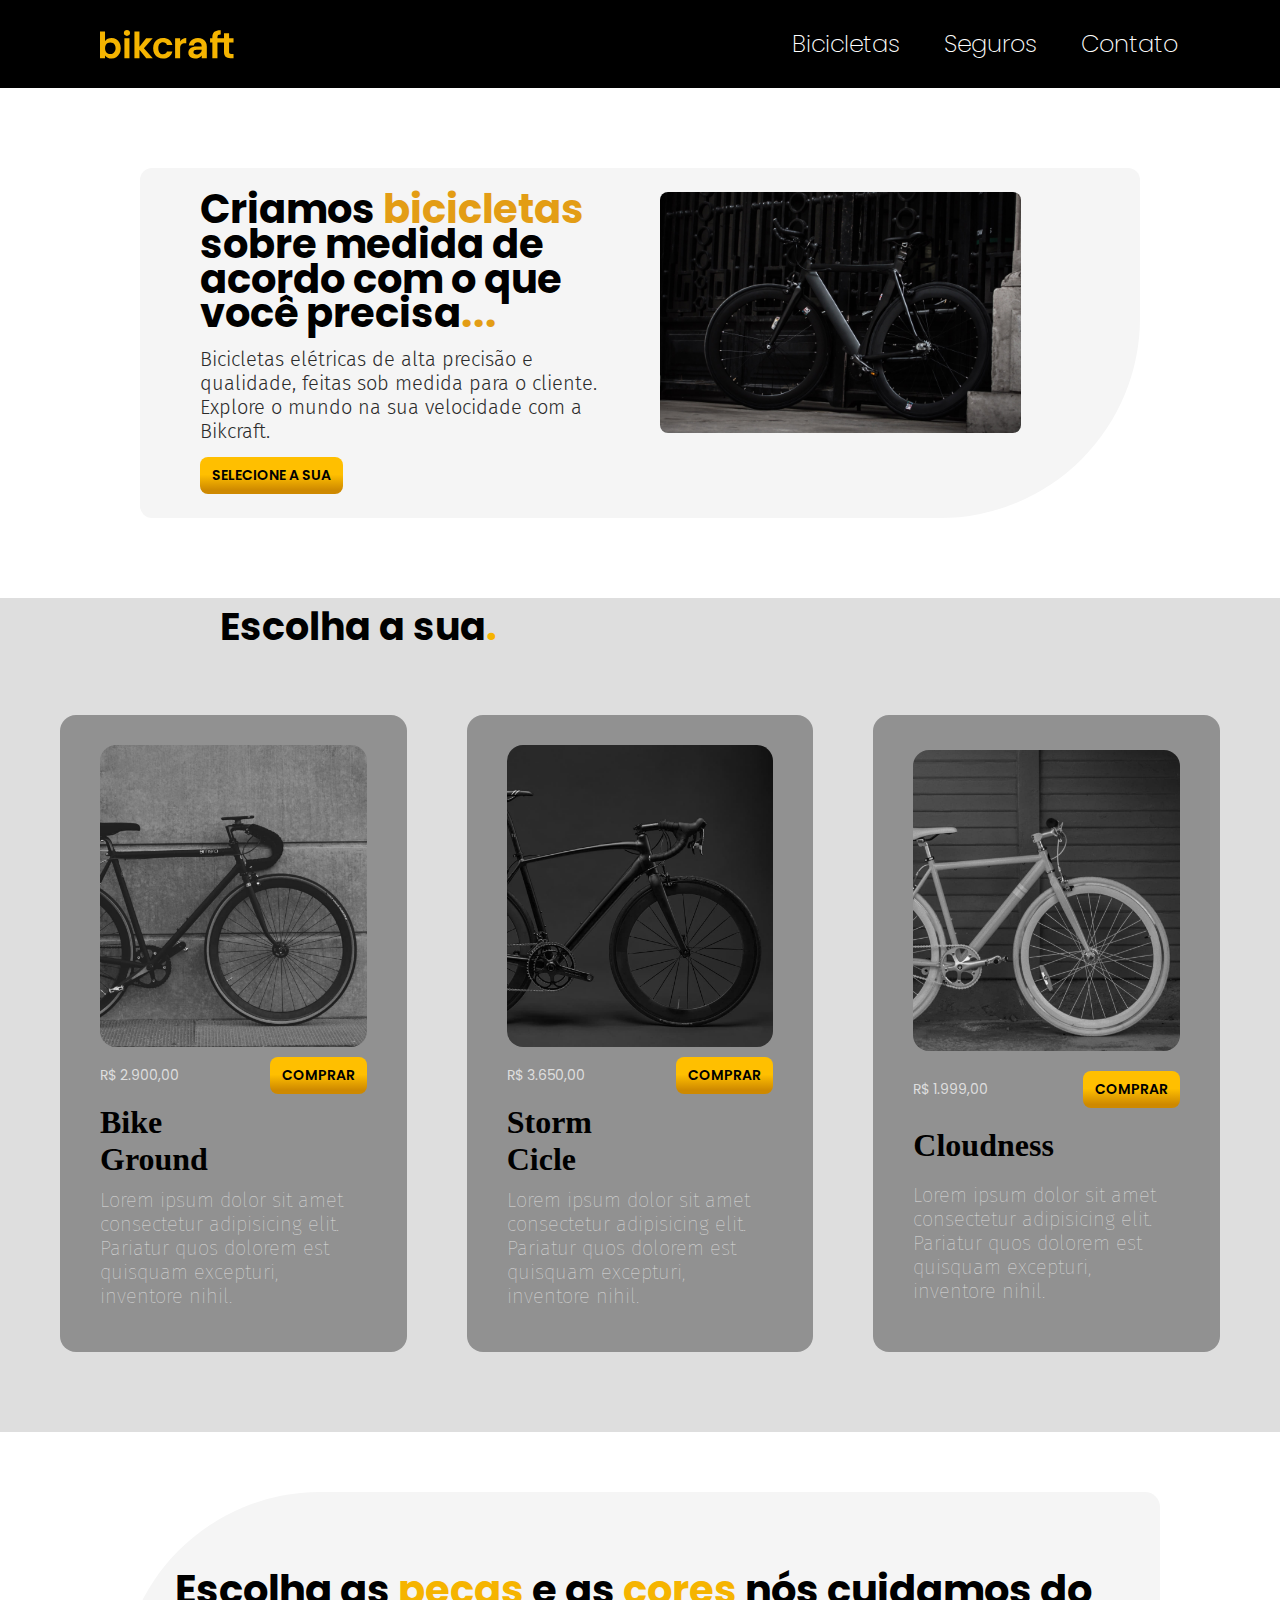
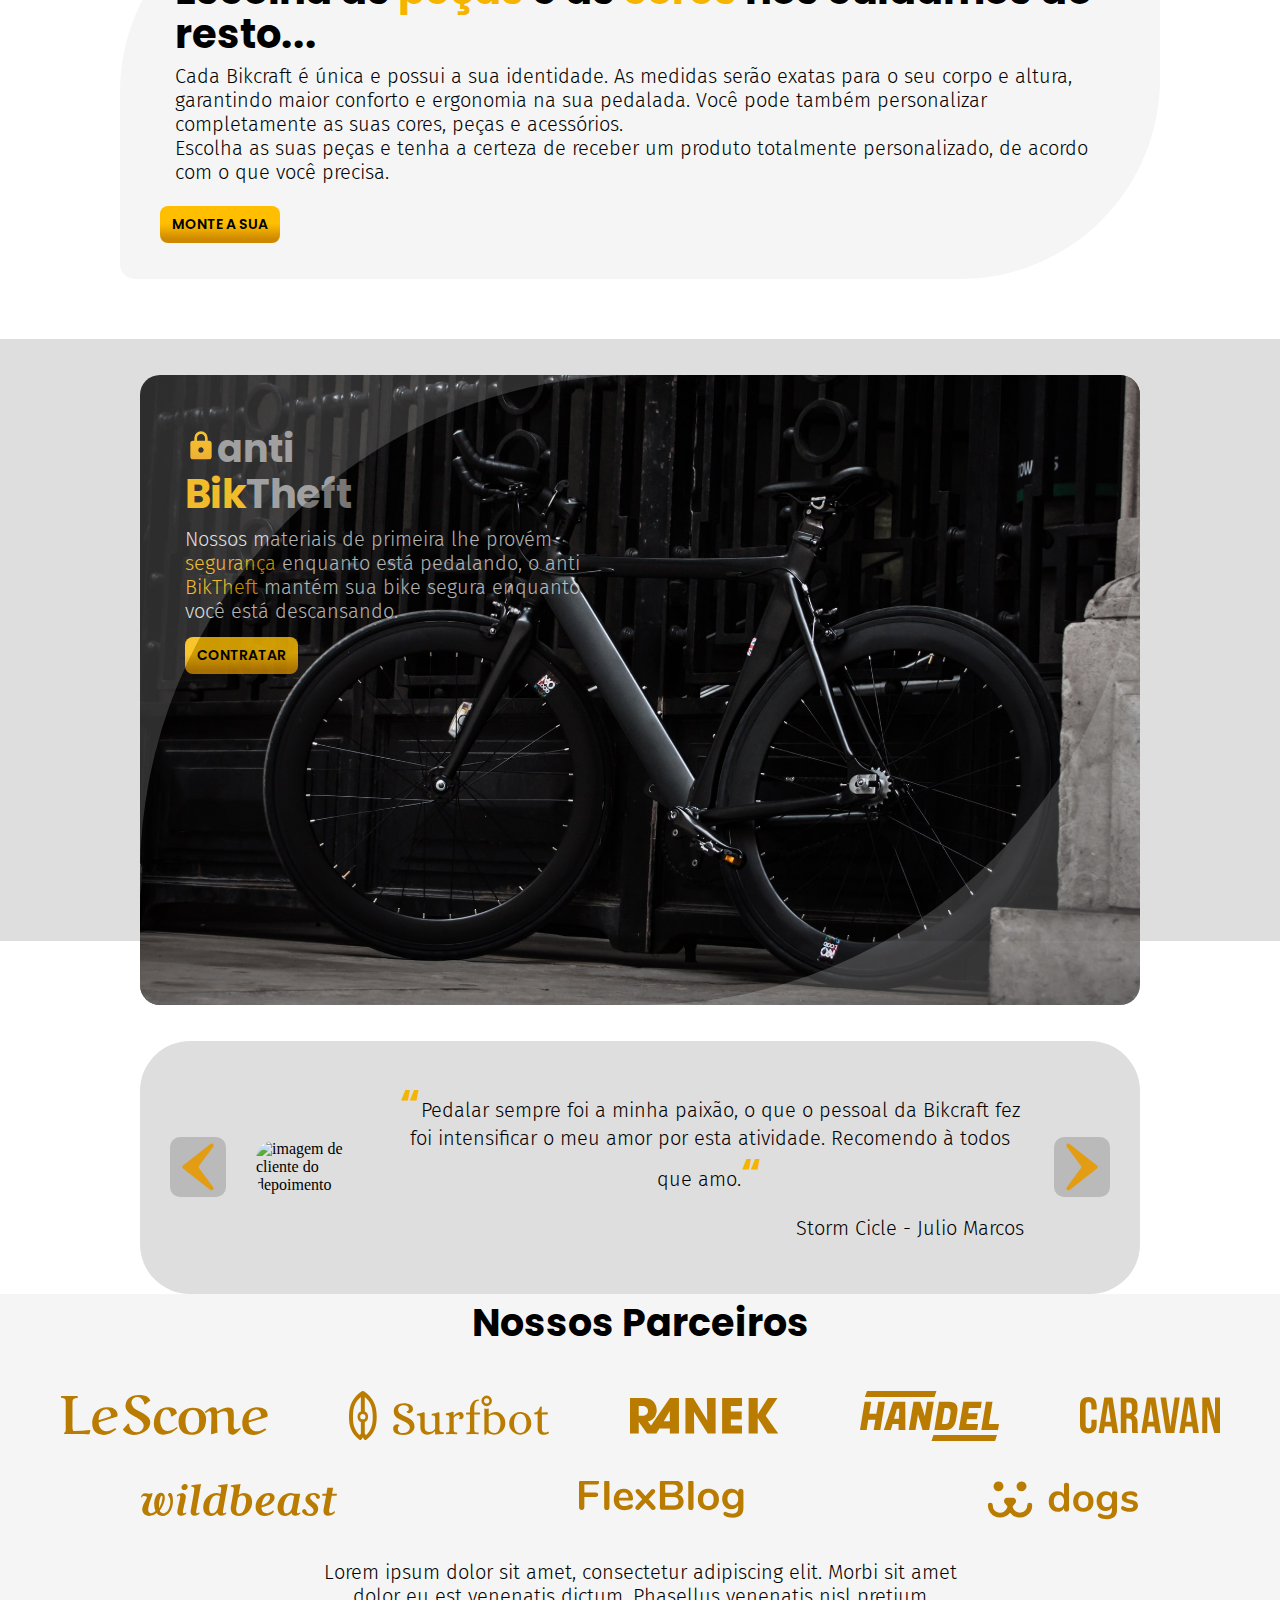
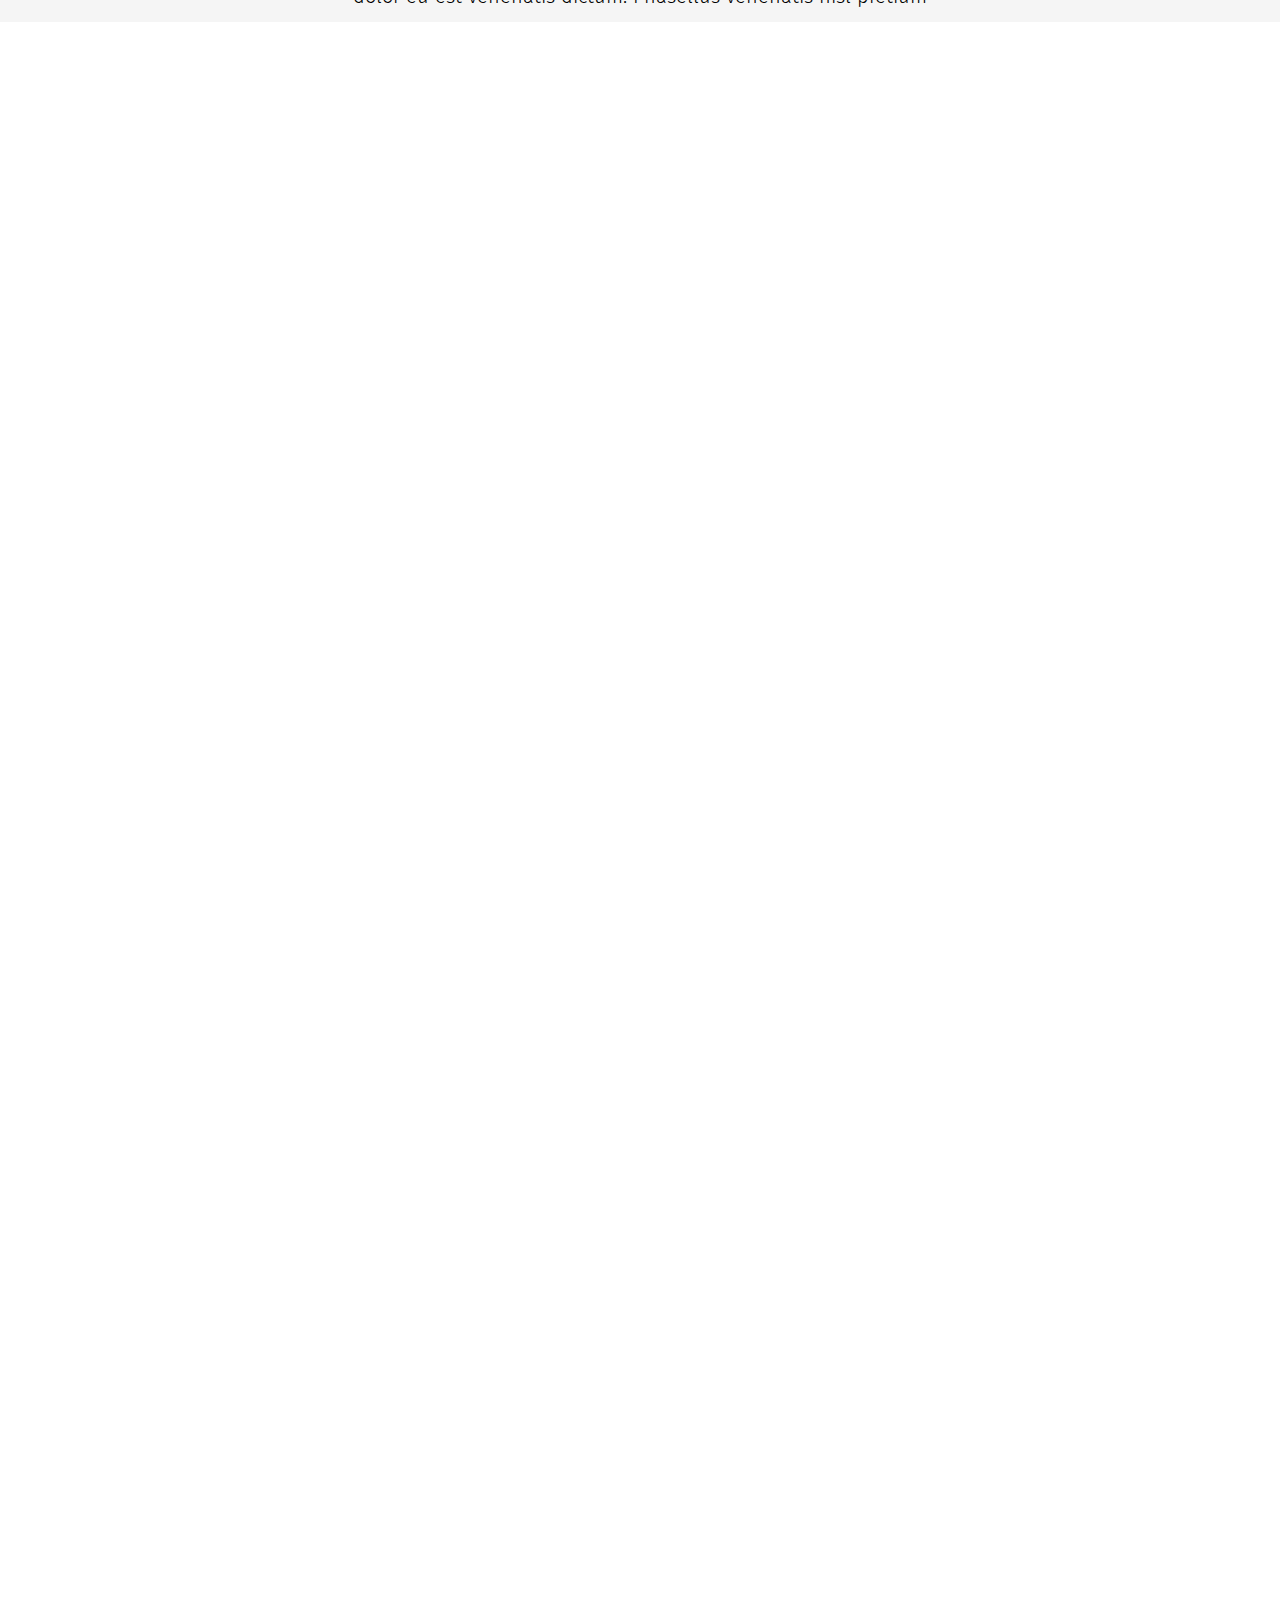
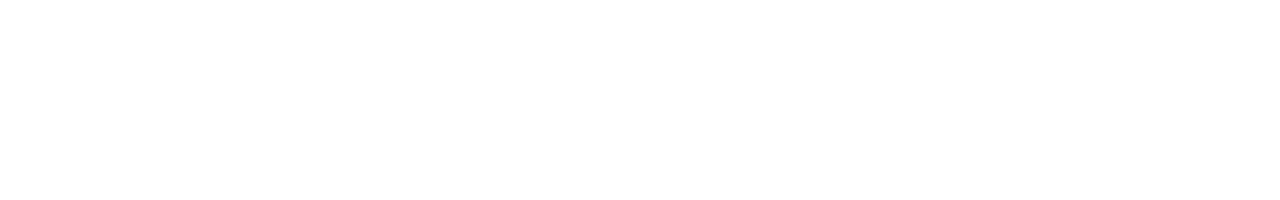
==== index.html @ 9cb4464a "Parceiros finalizado com responsivo" ====
<!DOCTYPE html>
<html lang="pt-br">

<head>
  <meta charset="UTF-8">
  <meta http-equiv="X-UA-Compatible" content="IE=edge">
  <meta name="viewport" content="width=device-width, initial-scale=1.0">
  <link rel="stylesheet" href="./style.css">

  <title>Bikcraft - Bicicletas Elétricas</title>
  <meta name="description" content="Bicicletas elétricas de alta precisão e qualidade,  feitas sob medida para o cliente. Explore o mundo na sua velocidade com a Bikcraft.">
</head>

<body>
  <header class="header-bg">
    <div class="header">
      <a href="./">
        <img src="img/bikcraft_amarelo.svg" alt="Logomarca Bikcraft">
      </a>

      <nav aria-label="primaria">
        <ul class="nav-primaria">
          <li><a href="./bicicletas.html">Bicicletas</a></li>
          <li><a href="./seguros.html">Seguros</a></li>
          <li><a href="./contato.html">Contato</a></li>
        </ul>
      </nav>
    </div>
  </header>

  <main class="introducao-bg">
    <div class="introducao-container">
      <div class="introducao-conteudo">
        <h1 class="fonte-grande">Criamos <span class="cor-p2">bicicletas</span> sobre medida
          de acordo com o que você precisa<span class="cor-p2">...</span>
        </h1>
        <p class="fonte-pequena">
          Bicicletas elétricas de alta precisão e qualidade, feitas sob medida para o cliente. Explore o mundo na sua velocidade com a Bikcraft.
        </p>
        <a class="introducao btn" href="">SELECIONE A SUA</a>
      </div>

      <img class="introducao-img" src="./img/fotos/seguros.jpg" alt="Bicicleta preta">
    </div>
  </main>

  <section class="bicicletas">
    <h2 class="fonte-media">Escolha a sua<span class="cor-p1">.</span></h2>
    <ul class="flex-container">
      <li class="item-list list-container">
        <div class="list-img">
          <img src="./img/bicicletas/magic-home.jpg" alt="">
        </div>
        <p class="preco">R$ 2.900,00</p>
        <a class="btn" href="./Bicicletas">Comprar</a>
        <h6>Bike Ground</h6>
        <p class="fonte-pequena">Lorem ipsum dolor sit amet consectetur adipisicing elit. Pariatur quos dolorem est quisquam excepturi, inventore nihil.</p>
      </li>

      <li class="item-list list-container">
        <div class="list-img">
          <img src="./img/bicicletas/nimbus-home.jpg" alt="">
        </div>
        <p class="preco">R$ 3.650,00</p>
        <a class="btn" href="./Bicicletas">Comprar</a>
        <h6>Storm Cicle</h6>
        <p class="fonte-pequena">Lorem ipsum dolor sit amet consectetur adipisicing elit. Pariatur quos dolorem est quisquam excepturi, inventore nihil.</p>
      </li>

      <li class="item-list list-container">
        <div class="list-img">
          <img src="./img/bicicletas/nebula-home.jpg" alt="">
        </div>
        <p class="preco">R$ 1.999,00</p>
        <a class="btn" href="./Bicicletas">Comprar</a>
        <h6>Cloudness</h6>
        <p class="fonte-pequena">Lorem ipsum dolor sit amet consectetur adipisicing elit. Pariatur quos dolorem est quisquam excepturi, inventore nihil.</p>
      </li>
    </ul>
  </section>

  <section class="escolha-a-sua-bg">
    <div class="escolha-a-sua-container">
      <div class="escolha-texto">
        <h5 class="fonte-media-G">Escolha as <span class="cor-p1">peças</span> e as <span class="cor-p1">cores</span>
          nós cuidamos do resto...</h5>

        <p class="fonte-pequena">Cada Bikcraft é única e possui a sua identidade. As medidas serão exatas para o seu corpo e altura, garantindo maior conforto e ergonomia na sua pedalada. Você pode também personalizar completamente as suas cores, peças e acessórios.</br>Escolha as suas peças e tenha a certeza de receber um produto totalmente personalizado, de acordo com o que você precisa.</p>


      </div>

      <div class="monte-a-sua-btn">
        <a class="btn" href="./monte_a_sua.html">Monte a sua</a>
      </div>

      <div class="img-1">
        <img src="./img/escolha_a_sua/1.jpg" alt="">
      </div>

      <div class="img-2">
        <img src="./img/escolha_a_sua/2.jpg" alt="">
      </div>

      <div class="img-3">
        <img src="./img/escolha_a_sua/3.jpg" alt="">
      </div>

      <div class="img-4">
        <img src="./img/escolha_a_sua/4.jpg" alt="">
      </div>

      <div class="img-5">
        <img src="./img/escolha_a_sua/5.jpg" alt="">
      </div>

      <div class="img-6">
        <img src="./img/escolha_a_sua/6.jpg" alt="">
      </div>
    </div>
  </section>

  <article class="biktheft-bg">
    <div class="biktheft-border">
      <div class="biktheft-container">
        <div class="opacity">
          <div class="biktheft-titulo">
            <h5 class="fonte-media">anti</h5>
            <h3 class="fonte-grande">
              <span class="cor-p1">Bik</span>Theft
            </h3>
          </div>
          <p class="fonte-pequena">Nossos materiais de primeira lhe provém <span class="cor-p1">segurança</span> enquanto está pedalando, o anti <span class="cor-p1">BikTheft</span> mantém sua bike segura enquanto você está descansando.</p>
          <a class="btn" href="">Contratar</a>
        </div>
      </div>
    </div>
  </article>

  <section class="depoimentos-bg">
    <div class="depoimentos-container">
      <img src="./img/icones/Roullet_Seta.svg" alt="" class="seta-esquerda">
      <div class="depoimento-conteudo">
        <img class="cliente-img" src="http://placekitten.com/300/427" alt="imagem de cliente do depoimento" class="img-cliente">
        <div class="depoimento-texto fonte-pequena">
          <p class=" depoimento-cliente">
            <span class="cor-p1 fonte-media">“</span>Pedalar sempre foi a minha paixão, o que o pessoal da Bikcraft fez foi intensificar o meu amor por esta atividade. Recomendo à todos que amo.<span class="cor-p1 fonte-media">“</span>
          </p>
          <p class="nome-cliente">Storm Cicle - Julio Marcos</p>
        </div>
      </div>
      <img src="./img/icones/Roullet_Seta.svg" alt="" class="seta-direita">
    </div>
  </section>

  <section class="parceiros-bg">
    <div class="parceiros-container">
    <h2 class="fonte-media">Nossos Parceiros</h2>
    <div class="parceiros-logo parceiros-logos-container">
      <img src="/img/parceiros/lescone.svg" alt="lescone">
      <img src="/img/parceiros/surfbot.svg" alt="surfbot">
      <img src="/img/parceiros/ranek.svg" alt="ranek">
      <img src="/img/parceiros/handel.svg" alt="handel">
      <img src="/img/parceiros/caravan.svg" alt="caravan">
      <img src="/img/parceiros/wildbeast.svg" alt="wildbeast">
      <img src="/img/parceiros/flexblog.svg" alt="flexblog">
      <img src="/img/parceiros/dogs.svg" alt="dogs">
    </div>
    <p class="parceiros-texto fonte-pequena">Lorem ipsum dolor sit amet, consectetur adipiscing elit. Morbi sit amet dolor eu est venenatis dictum. Phasellus venenatis nisl pretium</p>
  </div>
  </section>
</body>

</html>
---- style.css ----
@import "./utilitarios/tipografia.css";
@import "./utilitarios/cores.css";
@import "./utilitarios/components.css";

@import "./header/header.css";
@import "./home/introducao.css";
@import "./home/bicicletas.css";
@import "./home/escolha.css";
@import "./home/biktheft.css";
@import "./home/depoimentos.css";
@import "./home/parceiros.css";

@import "./global/global.css";
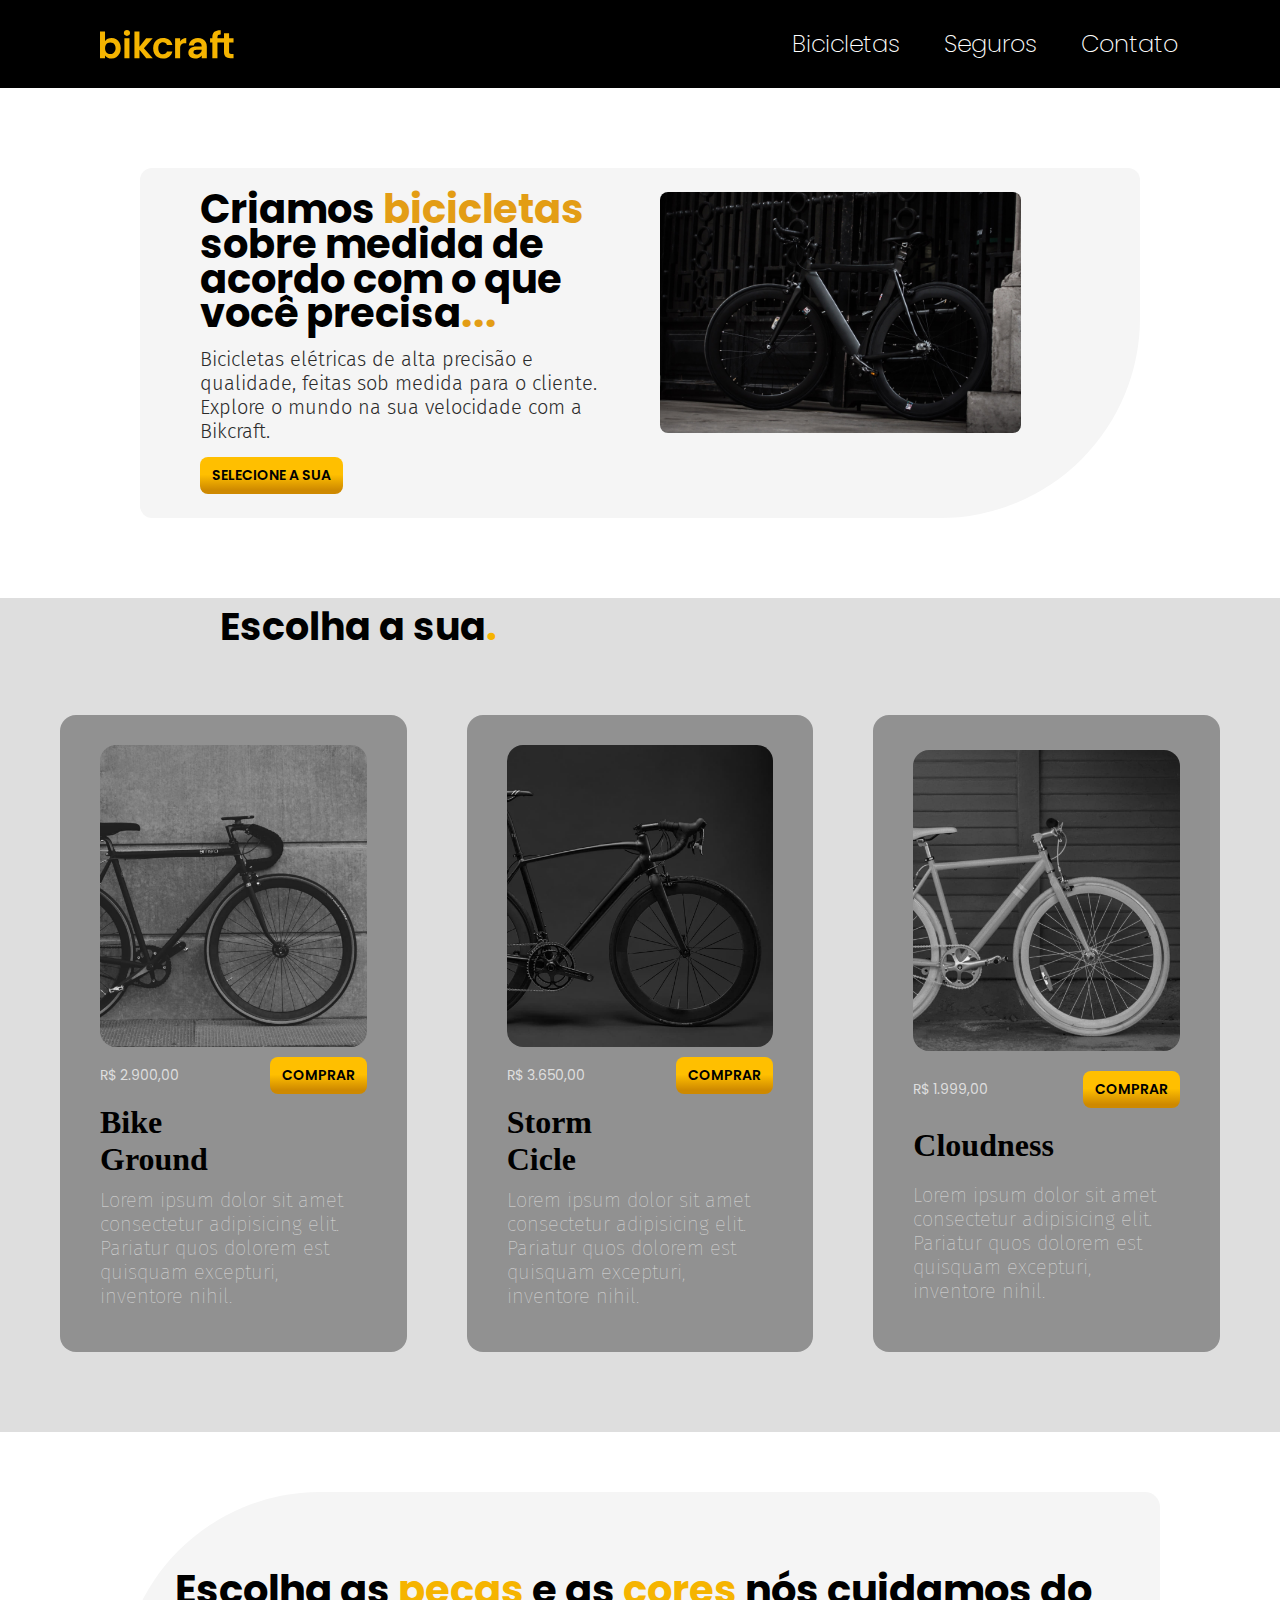
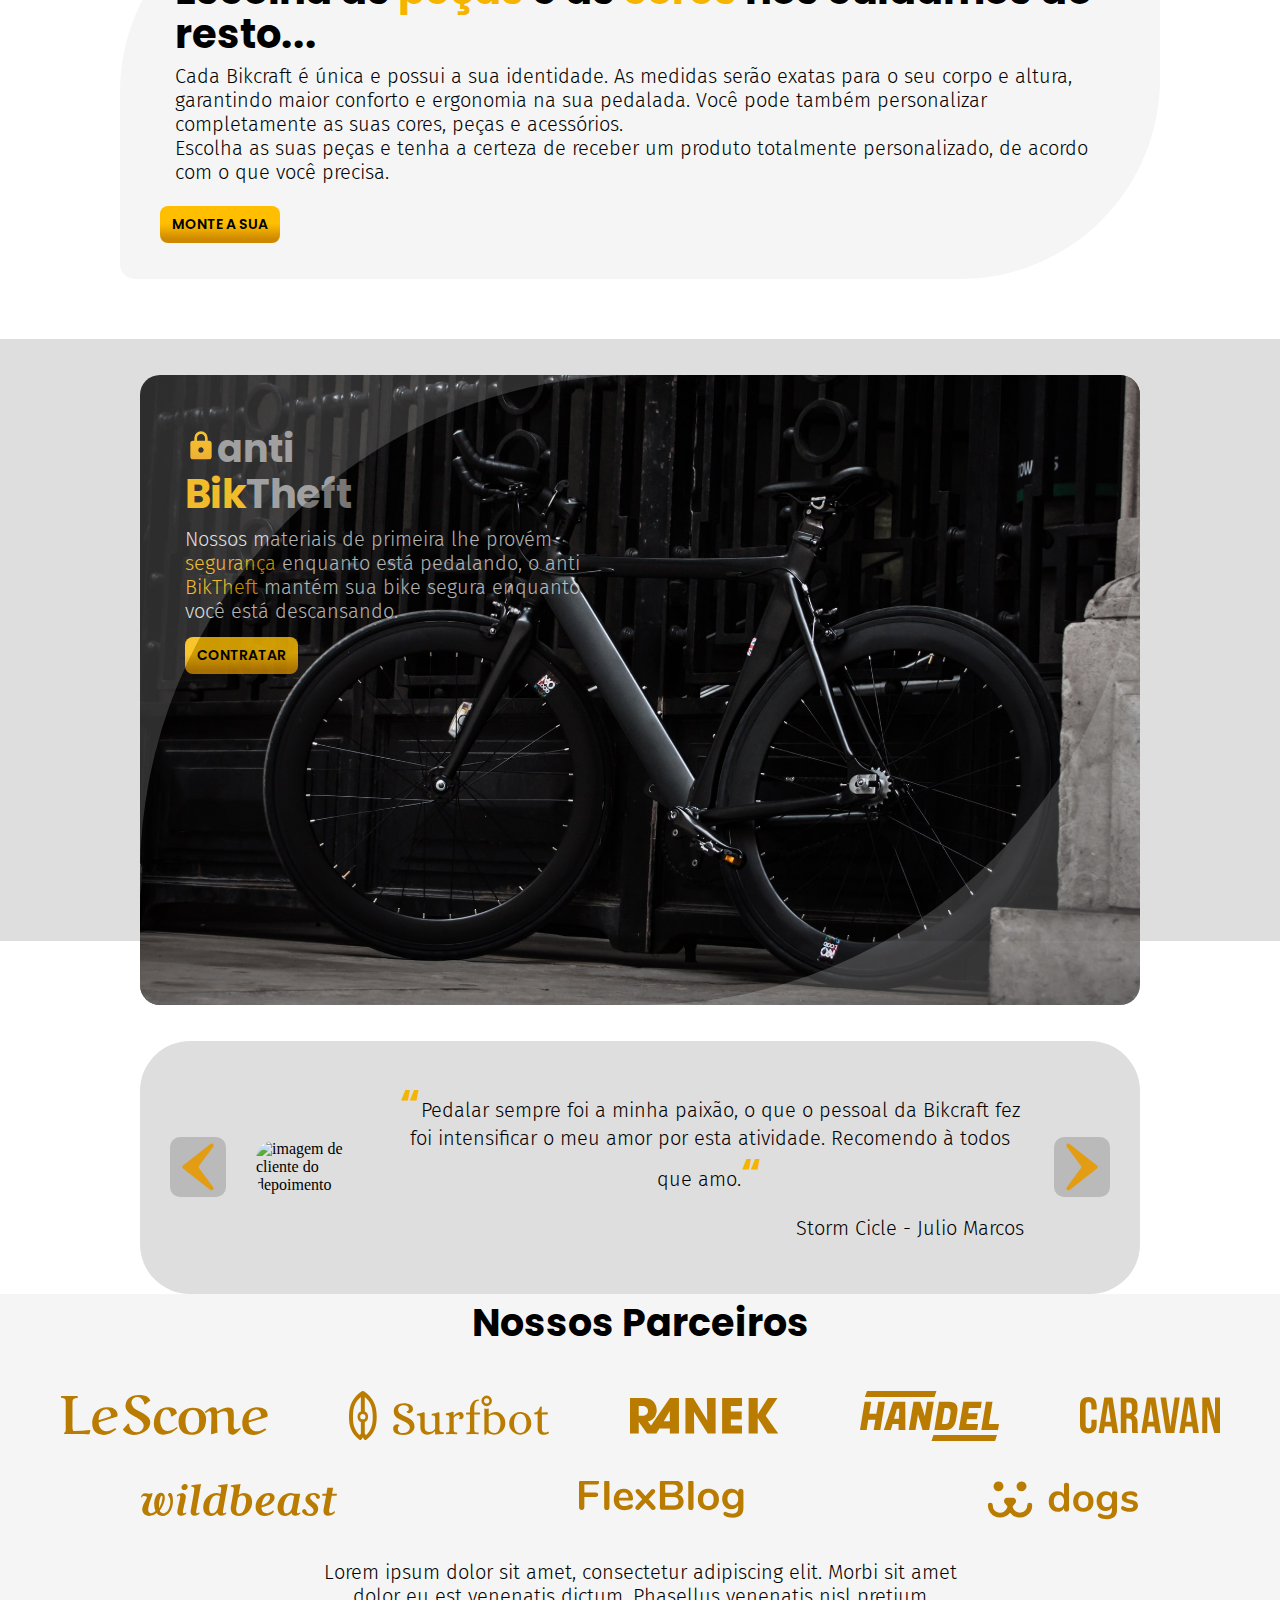
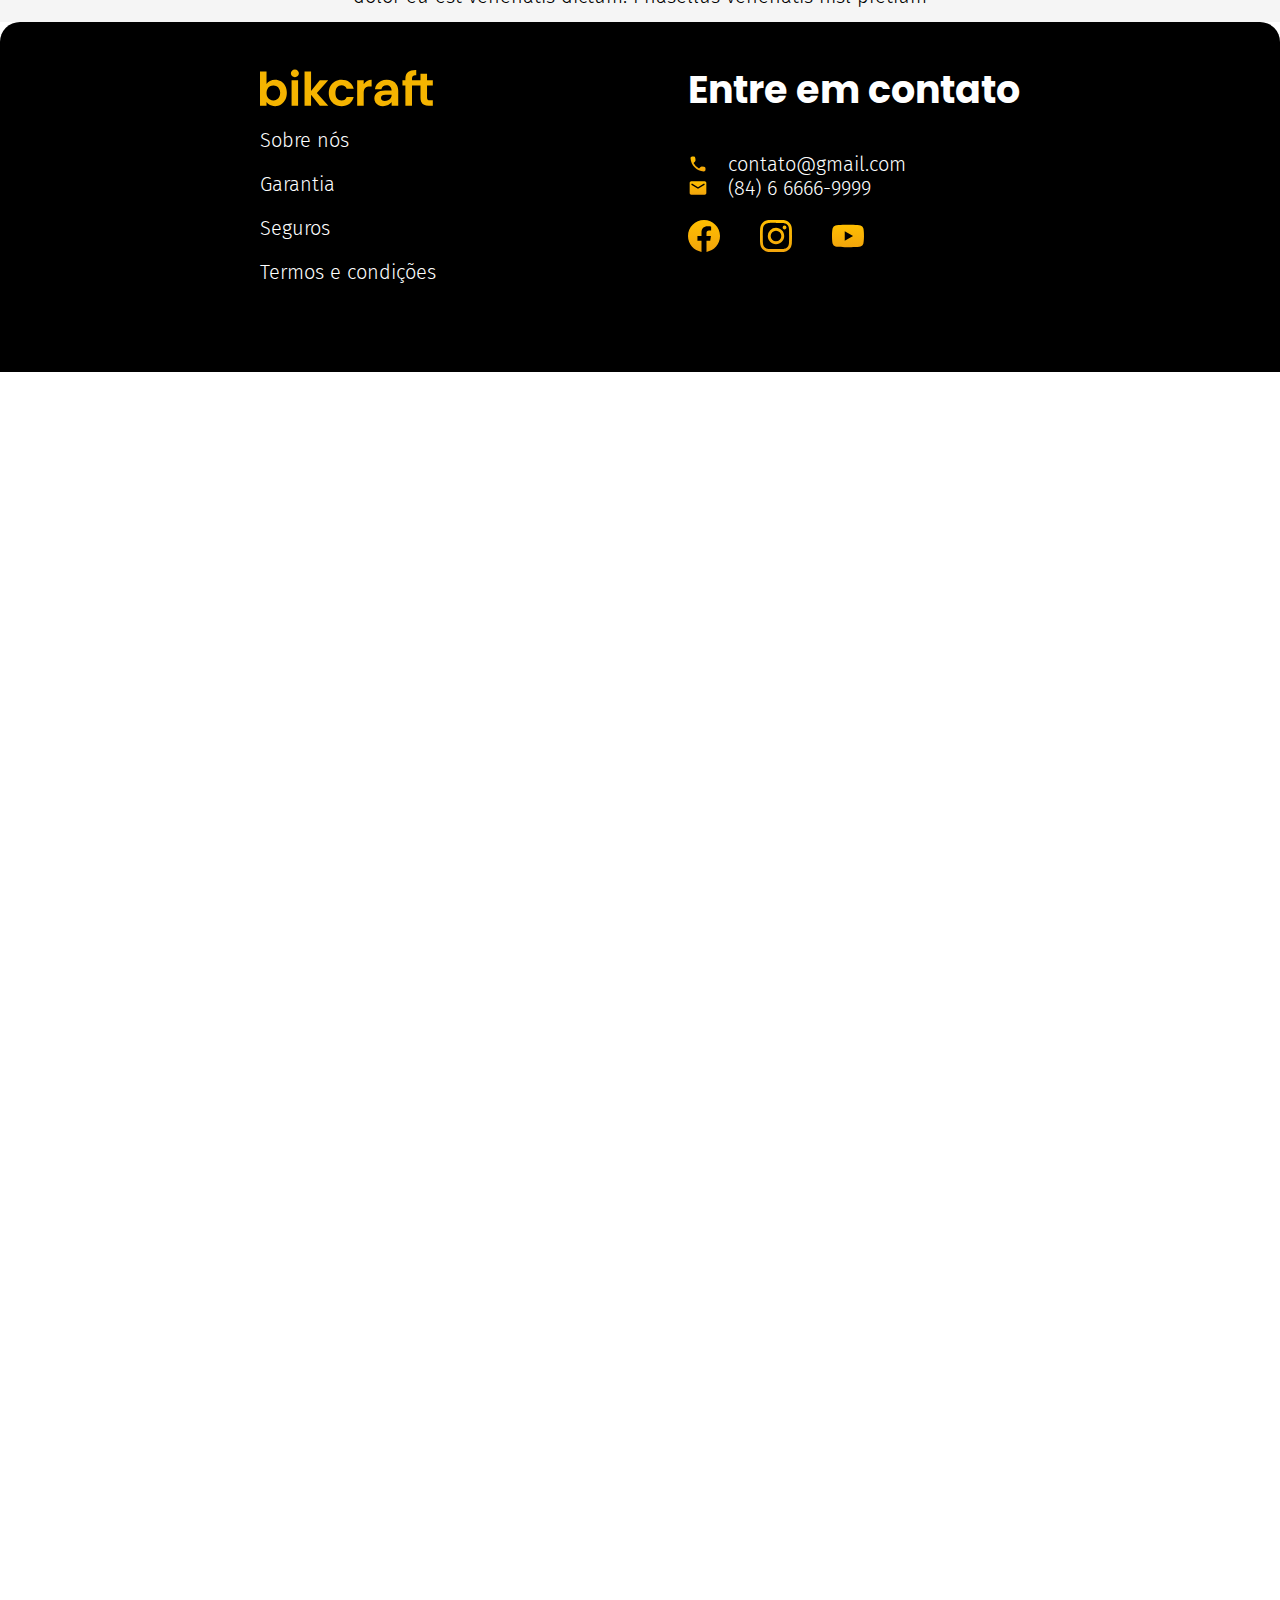
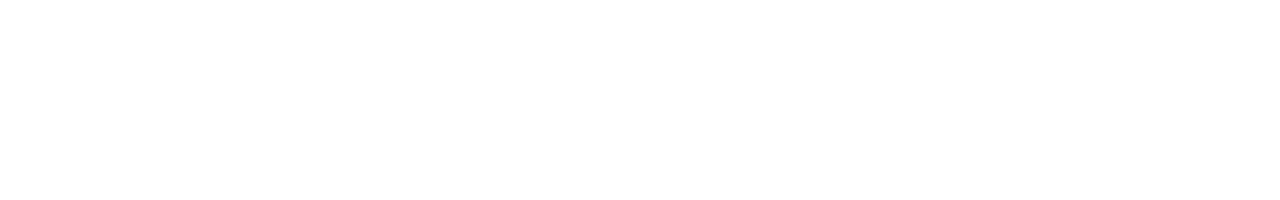
==== commit e6d612bd: "Footer iniciado, faltando responsivo e detalhes" ====
--- a/index.html
+++ b/index.html
@@ -155,20 +155,53 @@
 
   <section class="parceiros-bg">
     <div class="parceiros-container">
-    <h2 class="fonte-media">Nossos Parceiros</h2>
-    <div class="parceiros-logo parceiros-logos-container">
-      <img src="/img/parceiros/lescone.svg" alt="lescone">
-      <img src="/img/parceiros/surfbot.svg" alt="surfbot">
-      <img src="/img/parceiros/ranek.svg" alt="ranek">
-      <img src="/img/parceiros/handel.svg" alt="handel">
-      <img src="/img/parceiros/caravan.svg" alt="caravan">
-      <img src="/img/parceiros/wildbeast.svg" alt="wildbeast">
-      <img src="/img/parceiros/flexblog.svg" alt="flexblog">
-      <img src="/img/parceiros/dogs.svg" alt="dogs">
-    </div>
-    <p class="parceiros-texto fonte-pequena">Lorem ipsum dolor sit amet, consectetur adipiscing elit. Morbi sit amet dolor eu est venenatis dictum. Phasellus venenatis nisl pretium</p>
-  </div>
-  </section>
+      <h2 class="fonte-media">Nossos Parceiros</h2>
+      <div class="parceiros-logo parceiros-logos-container">
+        <img src="/img/parceiros/lescone.svg" alt="lescone">
+        <img src="/img/parceiros/surfbot.svg" alt="surfbot">
+        <img src="/img/parceiros/ranek.svg" alt="ranek">
+        <img src="/img/parceiros/handel.svg" alt="handel">
+        <img src="/img/parceiros/caravan.svg" alt="caravan">
+        <img src="/img/parceiros/wildbeast.svg" alt="wildbeast">
+        <img src="/img/parceiros/flexblog.svg" alt="flexblog">
+        <img src="/img/parceiros/dogs.svg" alt="dogs">
+      </div>
+      <p class="parceiros-texto fonte-pequena">Lorem ipsum dolor sit amet, consectetur adipiscing elit. Morbi sit amet dolor eu est venenatis dictum. Phasellus venenatis nisl pretium</p>
+    </div>
+  </section>
+
+  <footer class="footer-bg">
+    <div class="footer-container">
+      <div class="menu-footer cor-txt1 fonte-pequena">
+        <img src="/img/bikcraft_amarelo.svg" alt="bikcraft">
+        <nav>
+          <li><a href="#">Sobre nós</a></li>
+          <li><a href="#">Garantia</a></li>
+          <li><a href="#">Seguros</a></li>
+          <li><a href="#">Termos e condições</a></li>
+        </nav>
+      </div>
+
+      <div class="contatos-redes cor-txt1 fonte-pequena">
+        <h2 class="fonte-media">Entre em contato</h2>
+        <div class="contatos">
+          <div class="contatos-flex">
+        <img src="/img/icones/telefone.svg" alt="">
+          <p>contato@gmail.com</p>
+        </div>
+        <div class="contatos-flex">
+        <img src="/img/icones/email.svg" alt="">
+          <p>(84) 6 6666-9999</p>
+        </div>
+      </div>
+      <div class="redes">
+        <img src="/img/redes/facebook-p.svg" alt="">
+        <img src="/img/redes/instagram-p.svg" alt="">
+        <img src="/img/redes/youtube-p.svg" alt="">
+      </div>
+    </div>
+    </div>
+  </footer>
 </body>
 
 </html>--- a/style.css
+++ b/style.css
@@ -9,5 +9,6 @@
 @import "./home/biktheft.css";
 @import "./home/depoimentos.css";
 @import "./home/parceiros.css";
+@import "./home/footer.css";
 
 @import "./global/global.css";
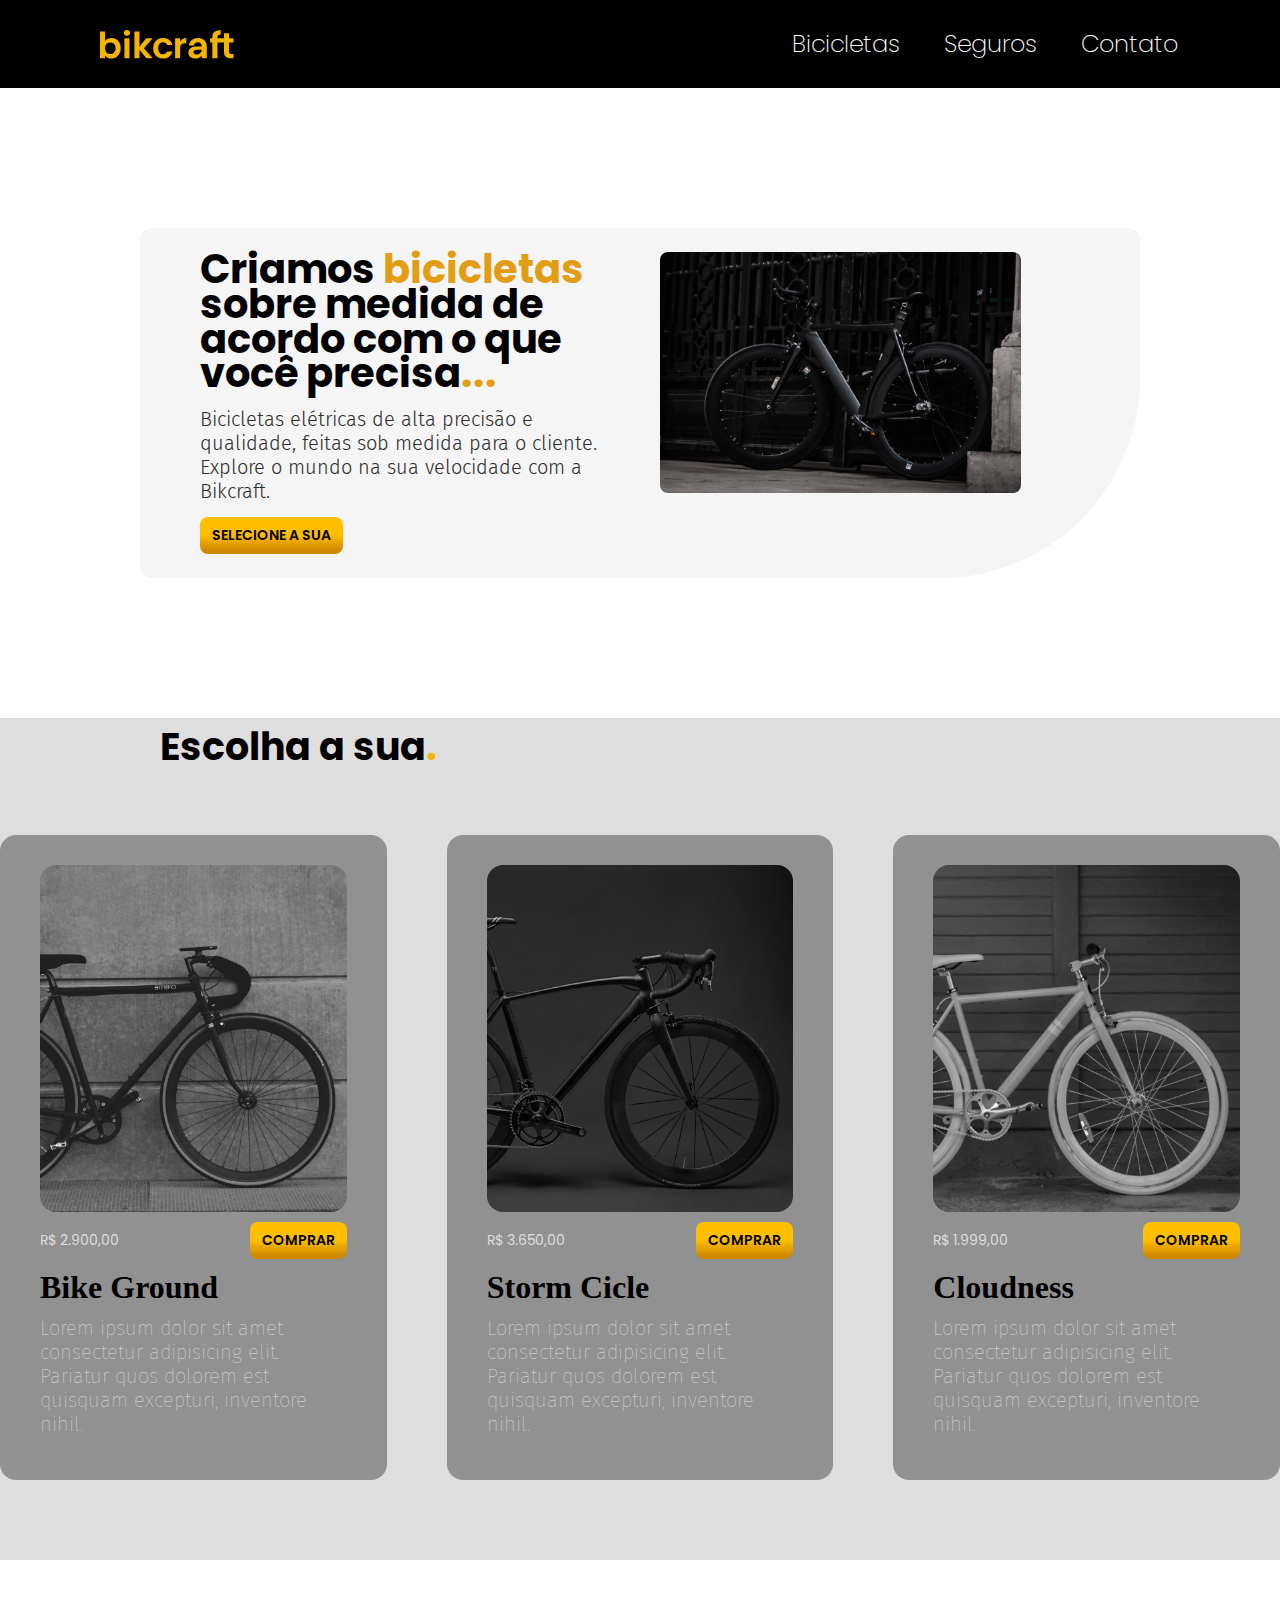
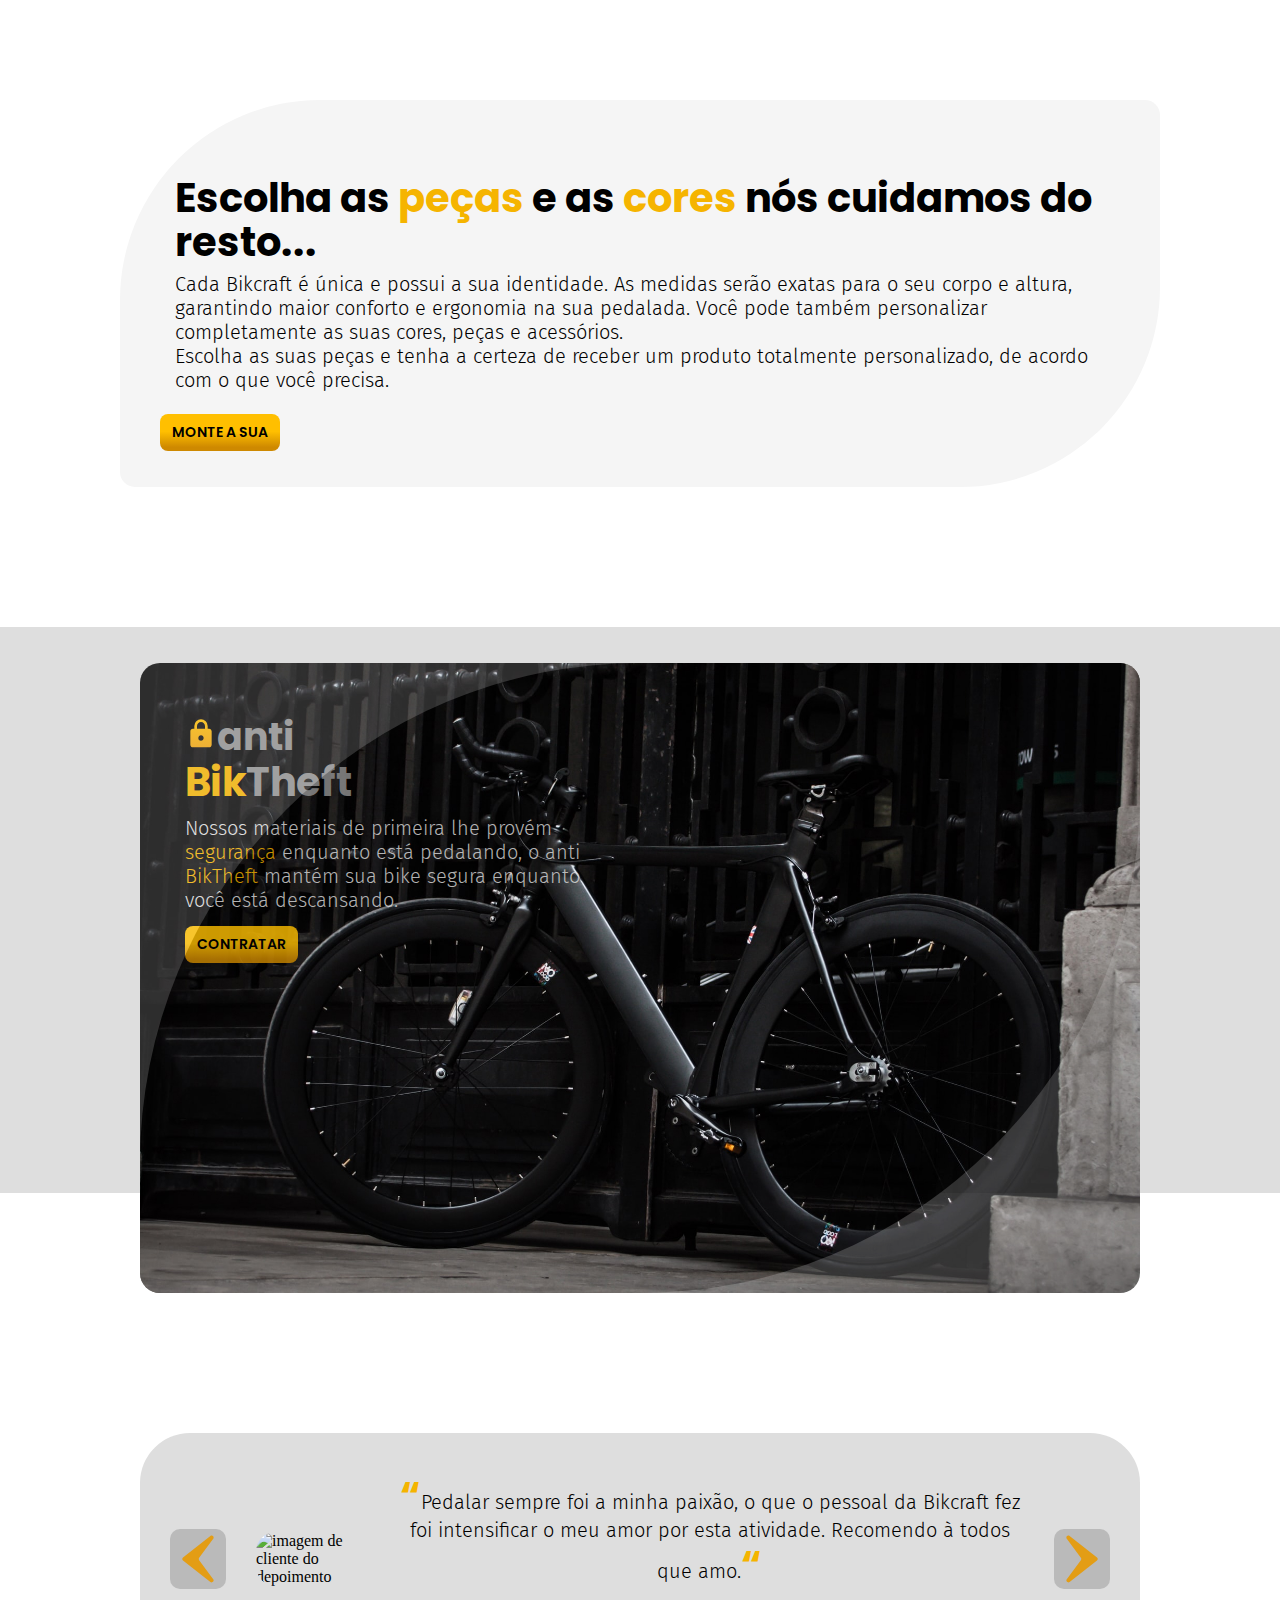
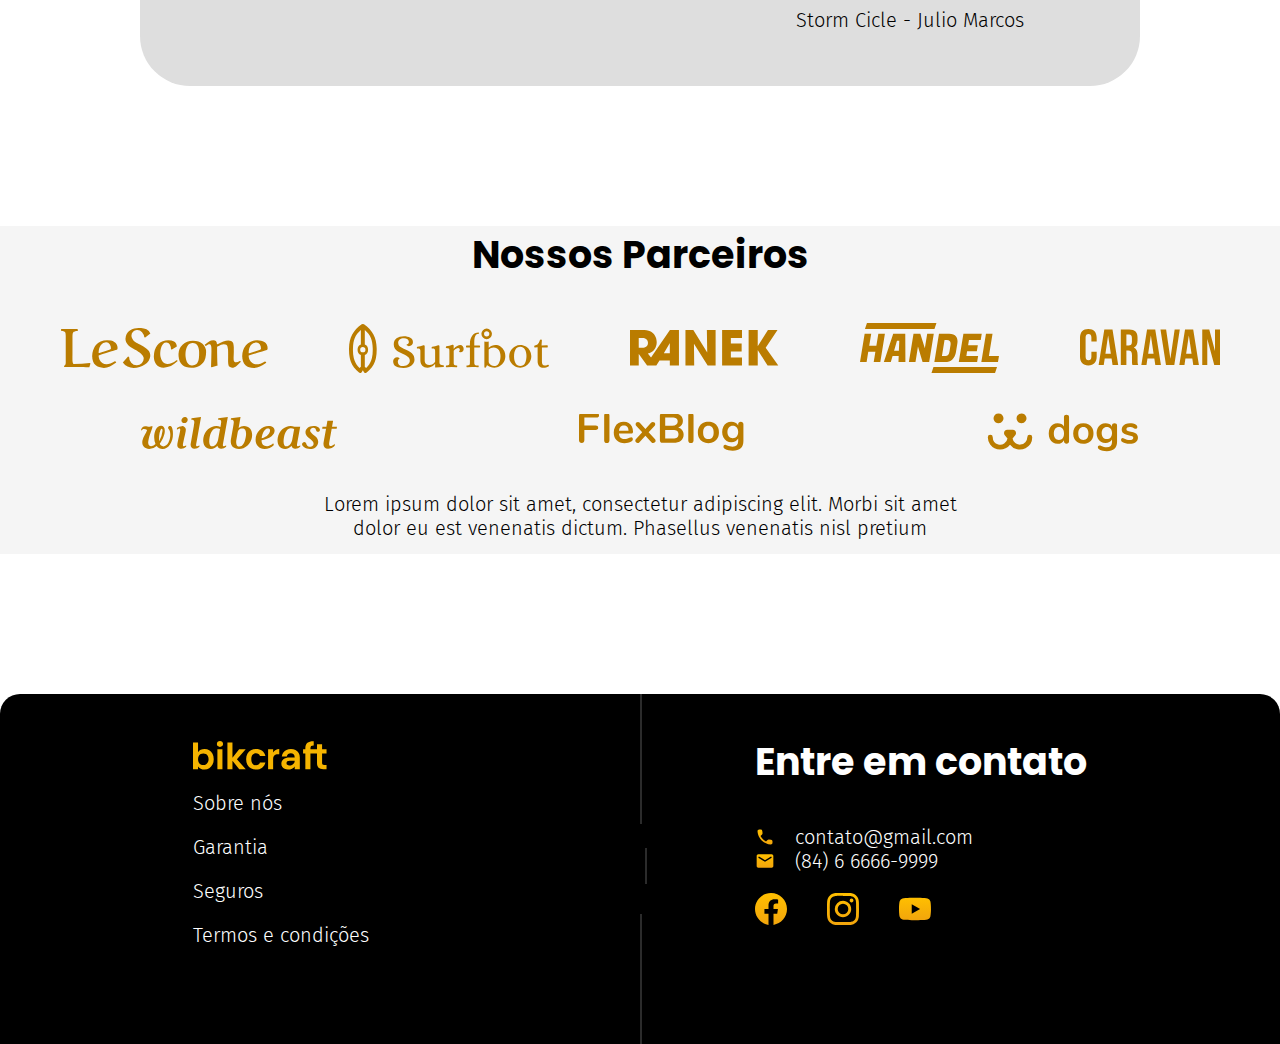
==== commit 399ea208: "pagina Termos criada. Cores de Titulo e subtitulo adicionadas" ====
--- a/index.html
+++ b/index.html
@@ -7,11 +7,11 @@
   <meta name="viewport" content="width=device-width, initial-scale=1.0">
   <link rel="stylesheet" href="./style.css">
 
-  <title>Bikcraft - Bicicletas Elétricas</title>
+  <title>Bikcraft | Bicicletas Elétricas</title>
   <meta name="description" content="Bicicletas elétricas de alta precisão e qualidade,  feitas sob medida para o cliente. Explore o mundo na sua velocidade com a Bikcraft.">
 </head>
 
-<body>
+<body class="main-container">
   <header class="header-bg">
     <div class="header">
       <a href="./">
@@ -22,7 +22,7 @@
         <ul class="nav-primaria">
           <li><a href="./bicicletas.html">Bicicletas</a></li>
           <li><a href="./seguros.html">Seguros</a></li>
-          <li><a href="./contato.html">Contato</a></li>
+          <li><a href="#contato">Contato</a></li>
         </ul>
       </nav>
     </div>
@@ -173,33 +173,33 @@
   <footer class="footer-bg">
     <div class="footer-container">
       <div class="menu-footer cor-txt1 fonte-pequena">
-        <img src="/img/bikcraft_amarelo.svg" alt="bikcraft">
-        <nav>
-          <li><a href="#">Sobre nós</a></li>
-          <li><a href="#">Garantia</a></li>
-          <li><a href="#">Seguros</a></li>
-          <li><a href="#">Termos e condições</a></li>
+        <a href="./"><img src="/img/bikcraft_amarelo.svg" alt="bikcraft">
+        </a>
+        <li><a href="./sobre.html">Sobre nós</a></li>
+        <li><a href="./garantia.html">Garantia</a></li>
+        <li><a href="./seguros.html">Seguros</a></li>
+        <li><a href="./termos.html">Termos e condições</a></li>
         </nav>
       </div>
 
-      <div class="contatos-redes cor-txt1 fonte-pequena">
+      <div class="contatos-redes cor-txt1 fonte-pequena" id="contato">
         <h2 class="fonte-media">Entre em contato</h2>
         <div class="contatos">
           <div class="contatos-flex">
-        <img src="/img/icones/telefone.svg" alt="">
-          <p>contato@gmail.com</p>
-        </div>
-        <div class="contatos-flex">
-        <img src="/img/icones/email.svg" alt="">
-          <p>(84) 6 6666-9999</p>
-        </div>
-      </div>
-      <div class="redes">
-        <img src="/img/redes/facebook-p.svg" alt="">
-        <img src="/img/redes/instagram-p.svg" alt="">
-        <img src="/img/redes/youtube-p.svg" alt="">
-      </div>
-    </div>
+            <img src="/img/icones/telefone.svg" alt="">
+            <p>contato@gmail.com</p>
+          </div>
+          <div class="contatos-flex">
+            <img src="/img/icones/email.svg" alt="">
+            <p>(84) 6 6666-9999</p>
+          </div>
+        </div>
+        <div class="redes">
+          <img src="/img/redes/facebook-p.svg" alt="">
+          <img src="/img/redes/instagram-p.svg" alt="">
+          <img src="/img/redes/youtube-p.svg" alt="">
+        </div>
+      </div>
     </div>
   </footer>
 </body>
--- a/style.css
+++ b/style.css
@@ -1,7 +1,7 @@
 @import "./utilitarios/tipografia.css";
 @import "./utilitarios/cores.css";
 @import "./utilitarios/components.css";
-
+/* Pagina Home */
 @import "./header/header.css";
 @import "./home/introducao.css";
 @import "./home/bicicletas.css";
@@ -10,5 +10,6 @@
 @import "./home/depoimentos.css";
 @import "./home/parceiros.css";
 @import "./home/footer.css";
-
+/* Pagina Termos */
+@import "./termos/termos.css";
 @import "./global/global.css";
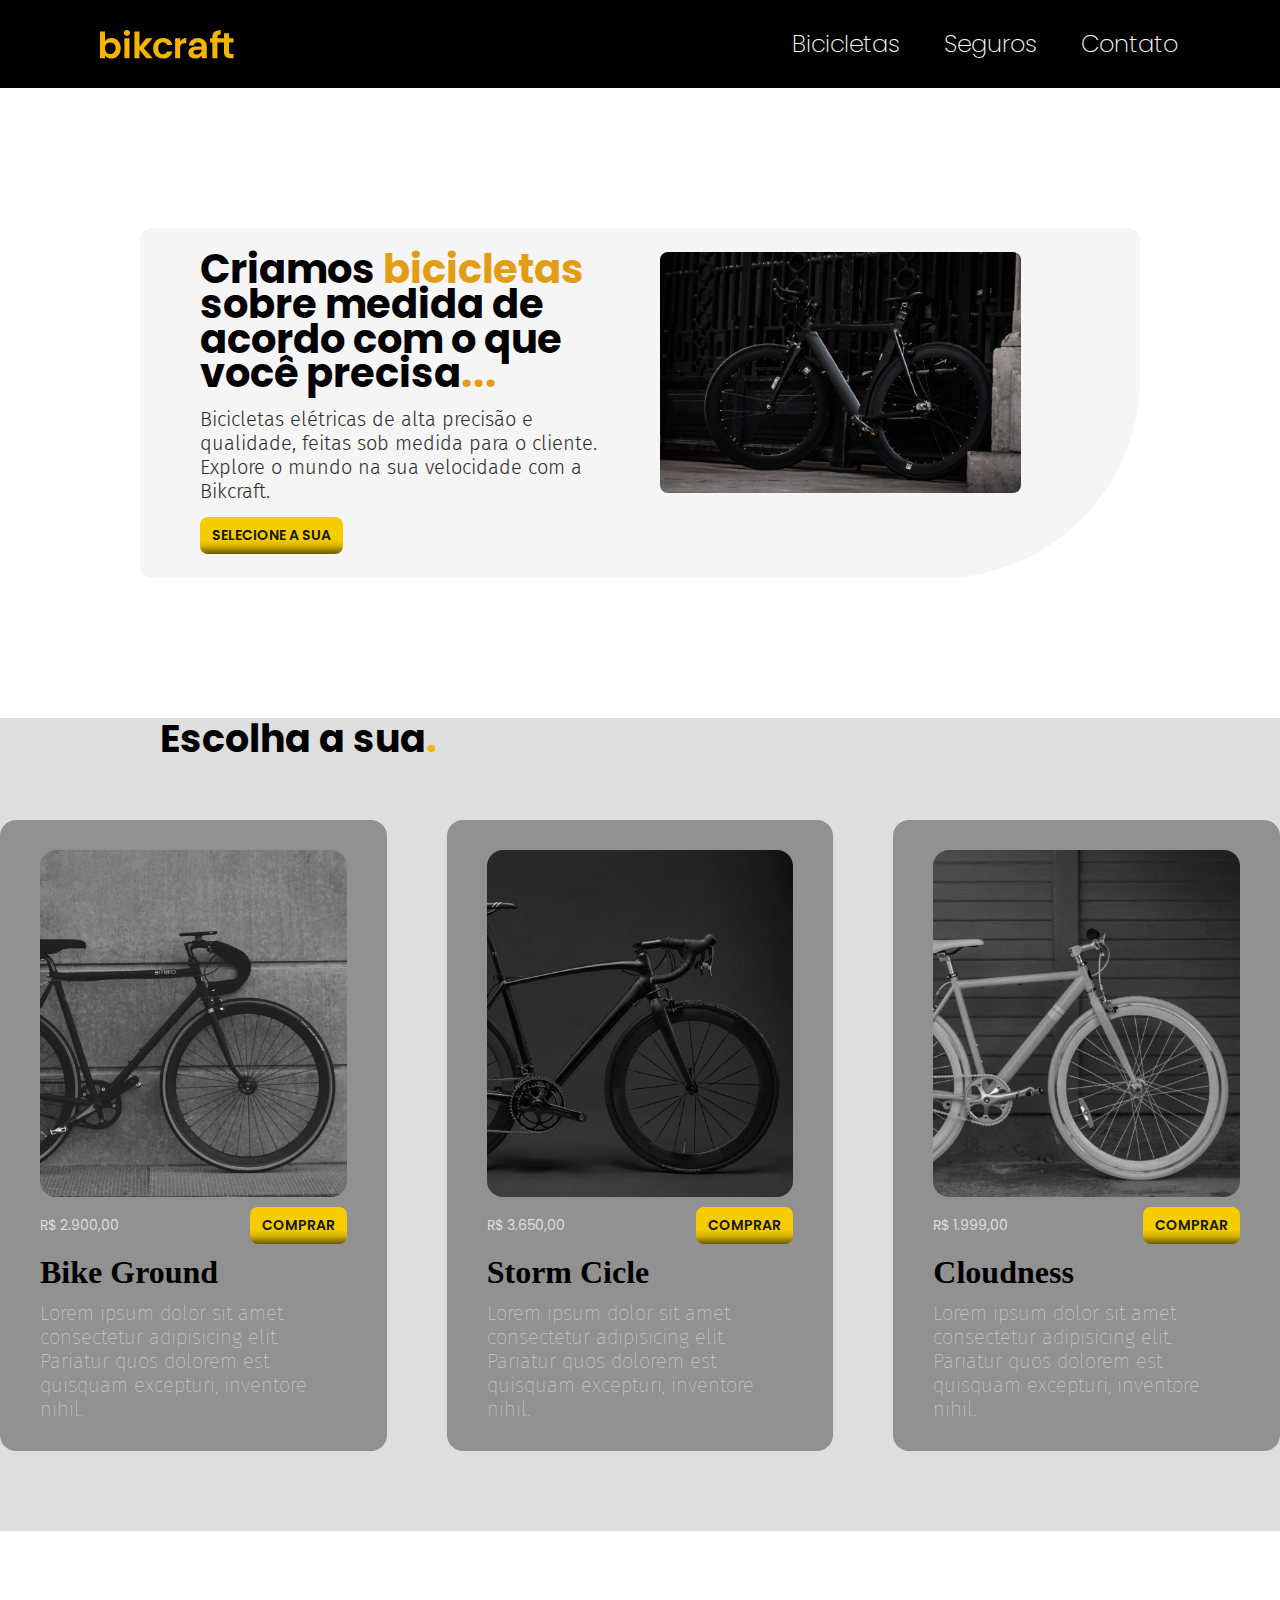
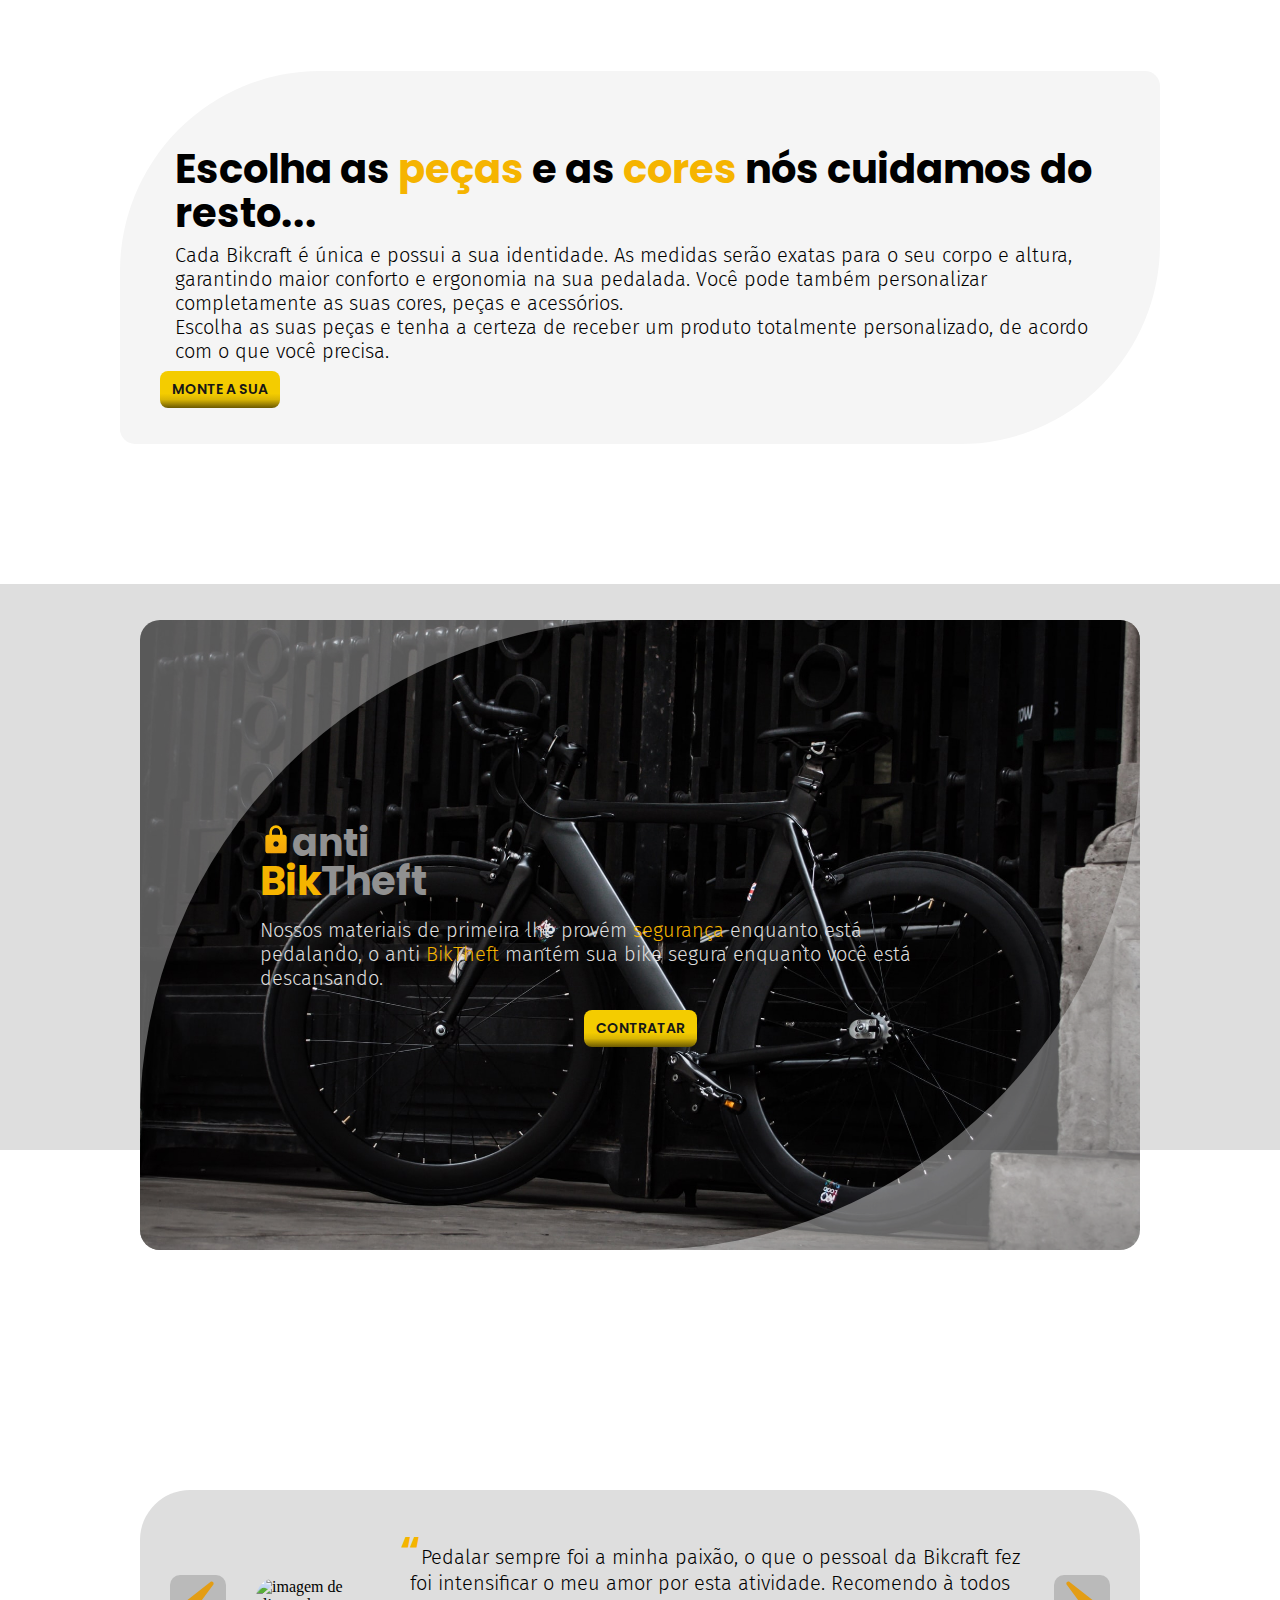
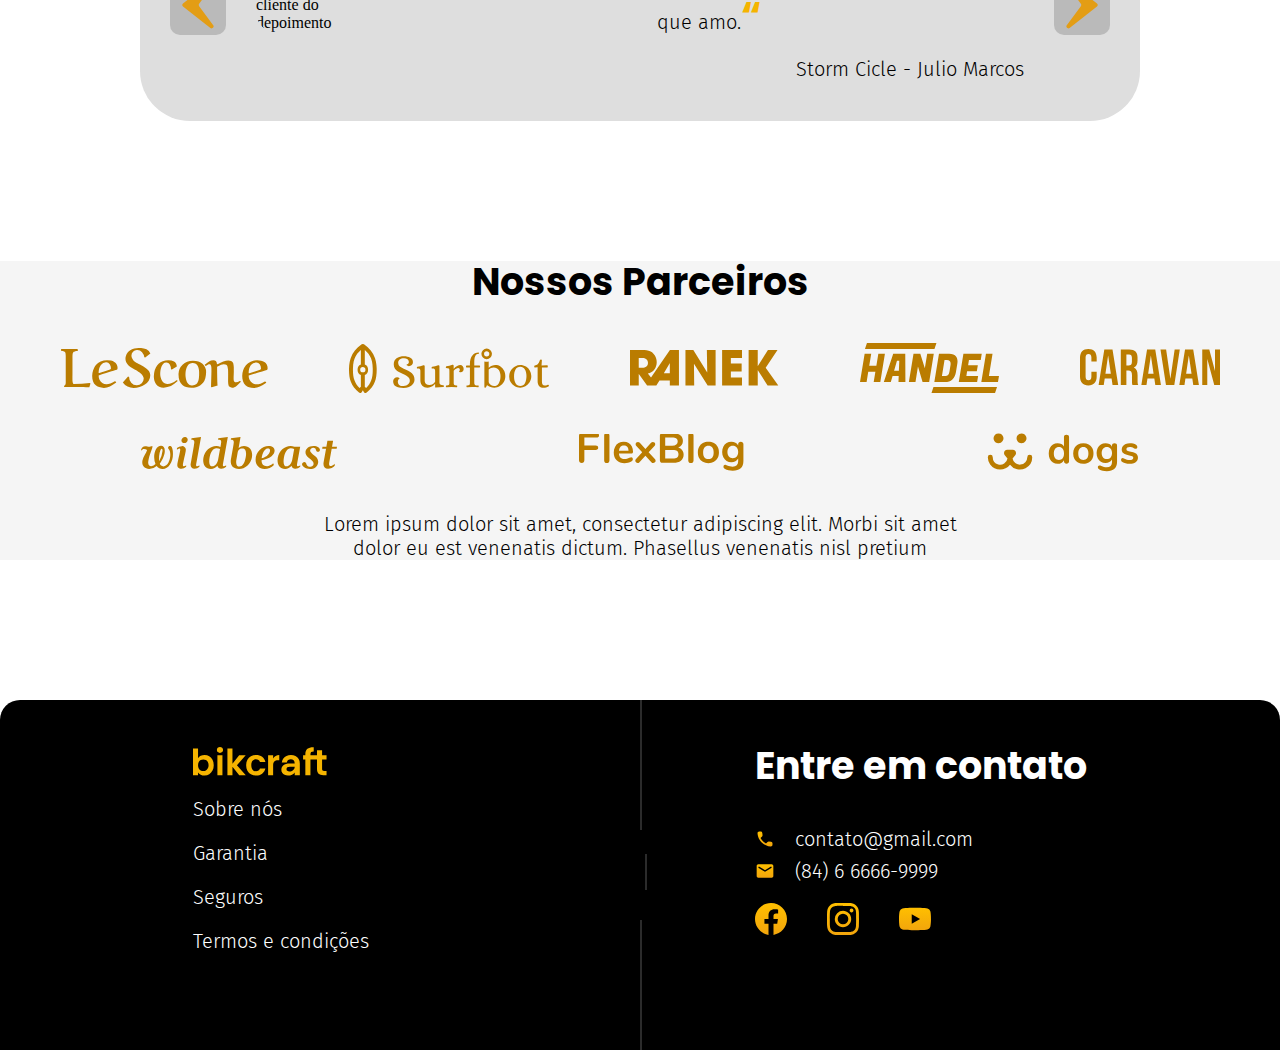
==== commit ccafb541: "Pagina Seguros feita, adcionar responsivo" ====
--- a/index.html
+++ b/index.html
@@ -122,8 +122,8 @@
 
   <article class="biktheft-bg">
     <div class="biktheft-border">
-      <div class="biktheft-container">
-        <div class="opacity">
+      <div class="opacity"></div>
+        <div class="biktheft-container">
           <div class="biktheft-titulo">
             <h5 class="fonte-media">anti</h5>
             <h3 class="fonte-grande">
@@ -132,7 +132,6 @@
           </div>
           <p class="fonte-pequena">Nossos materiais de primeira lhe provém <span class="cor-p1">segurança</span> enquanto está pedalando, o anti <span class="cor-p1">BikTheft</span> mantém sua bike segura enquanto você está descansando.</p>
           <a class="btn" href="">Contratar</a>
-        </div>
       </div>
     </div>
   </article>
--- a/style.css
+++ b/style.css
@@ -12,4 +12,7 @@
 @import "./home/footer.css";
 /* Pagina Termos */
 @import "./termos/termos.css";
+/* Pagina Seguros */
+@import "./seguros/seguros.css";
+
 @import "./global/global.css";
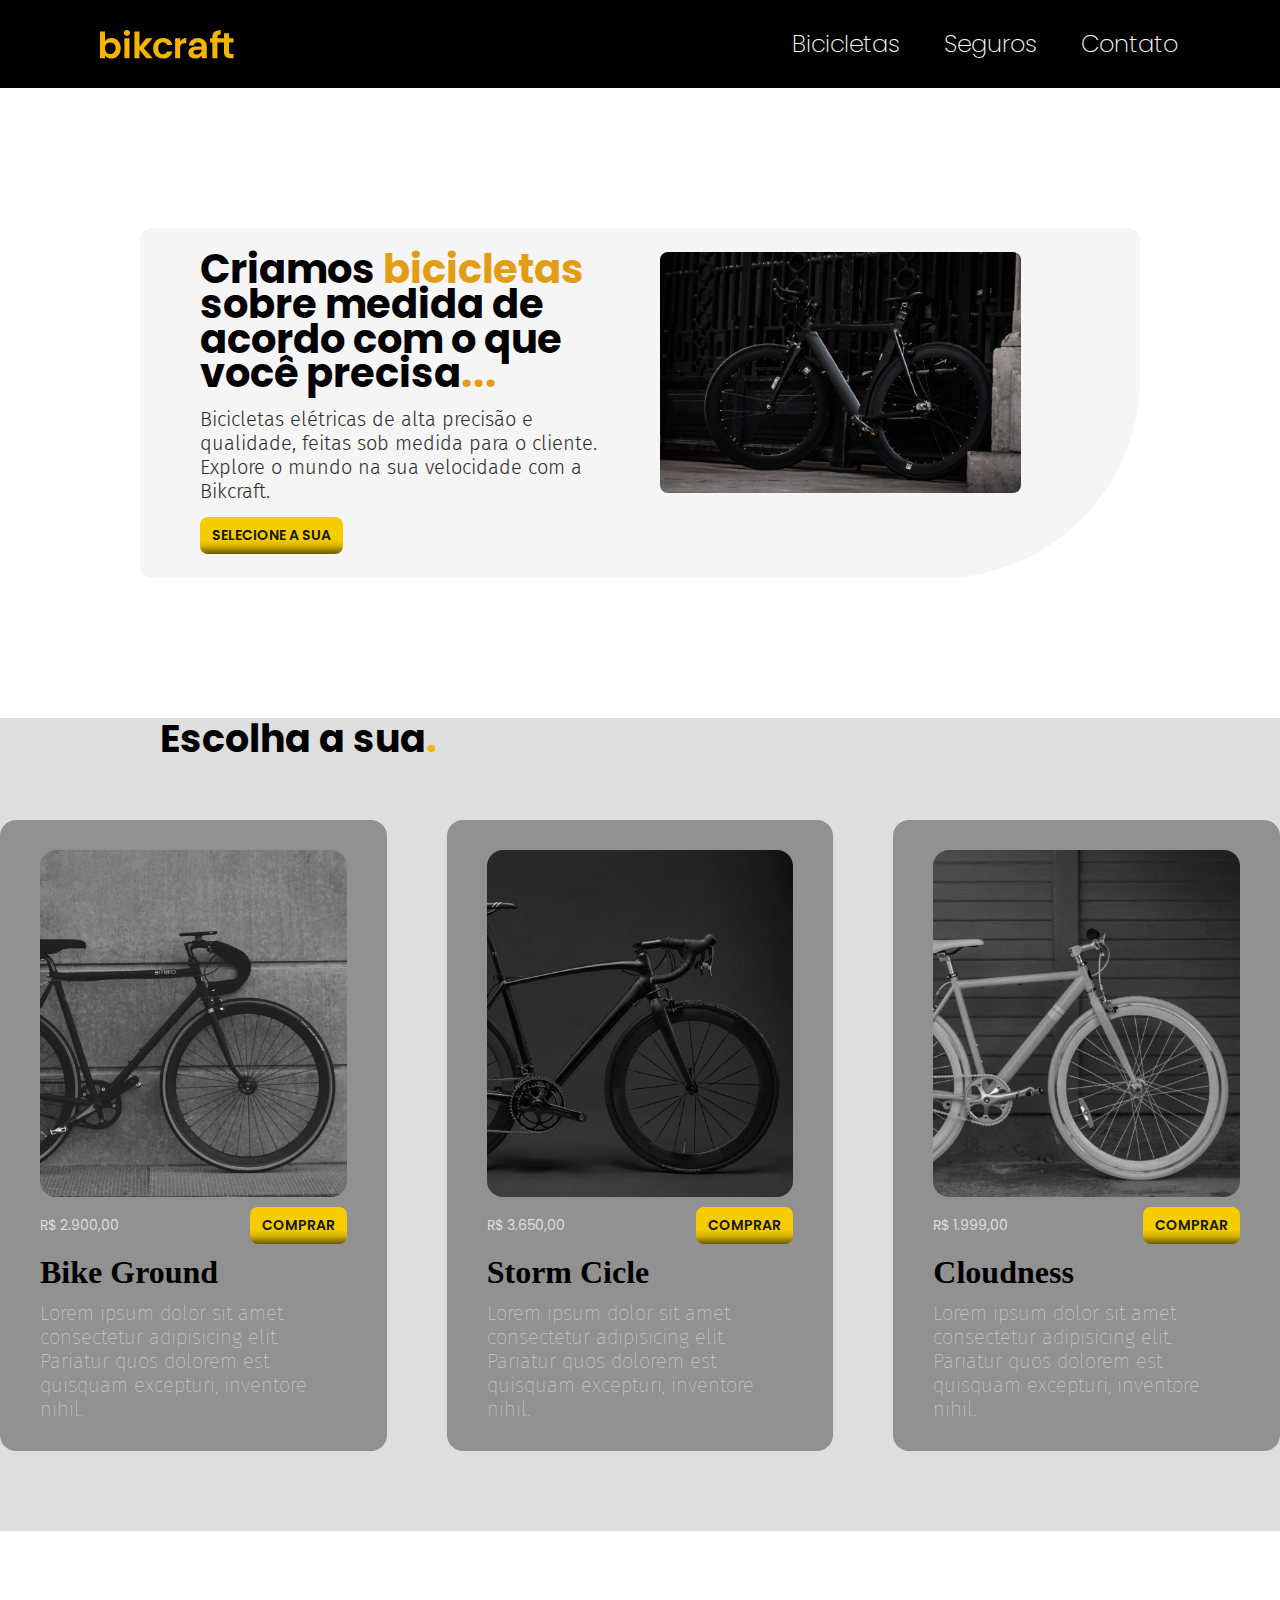
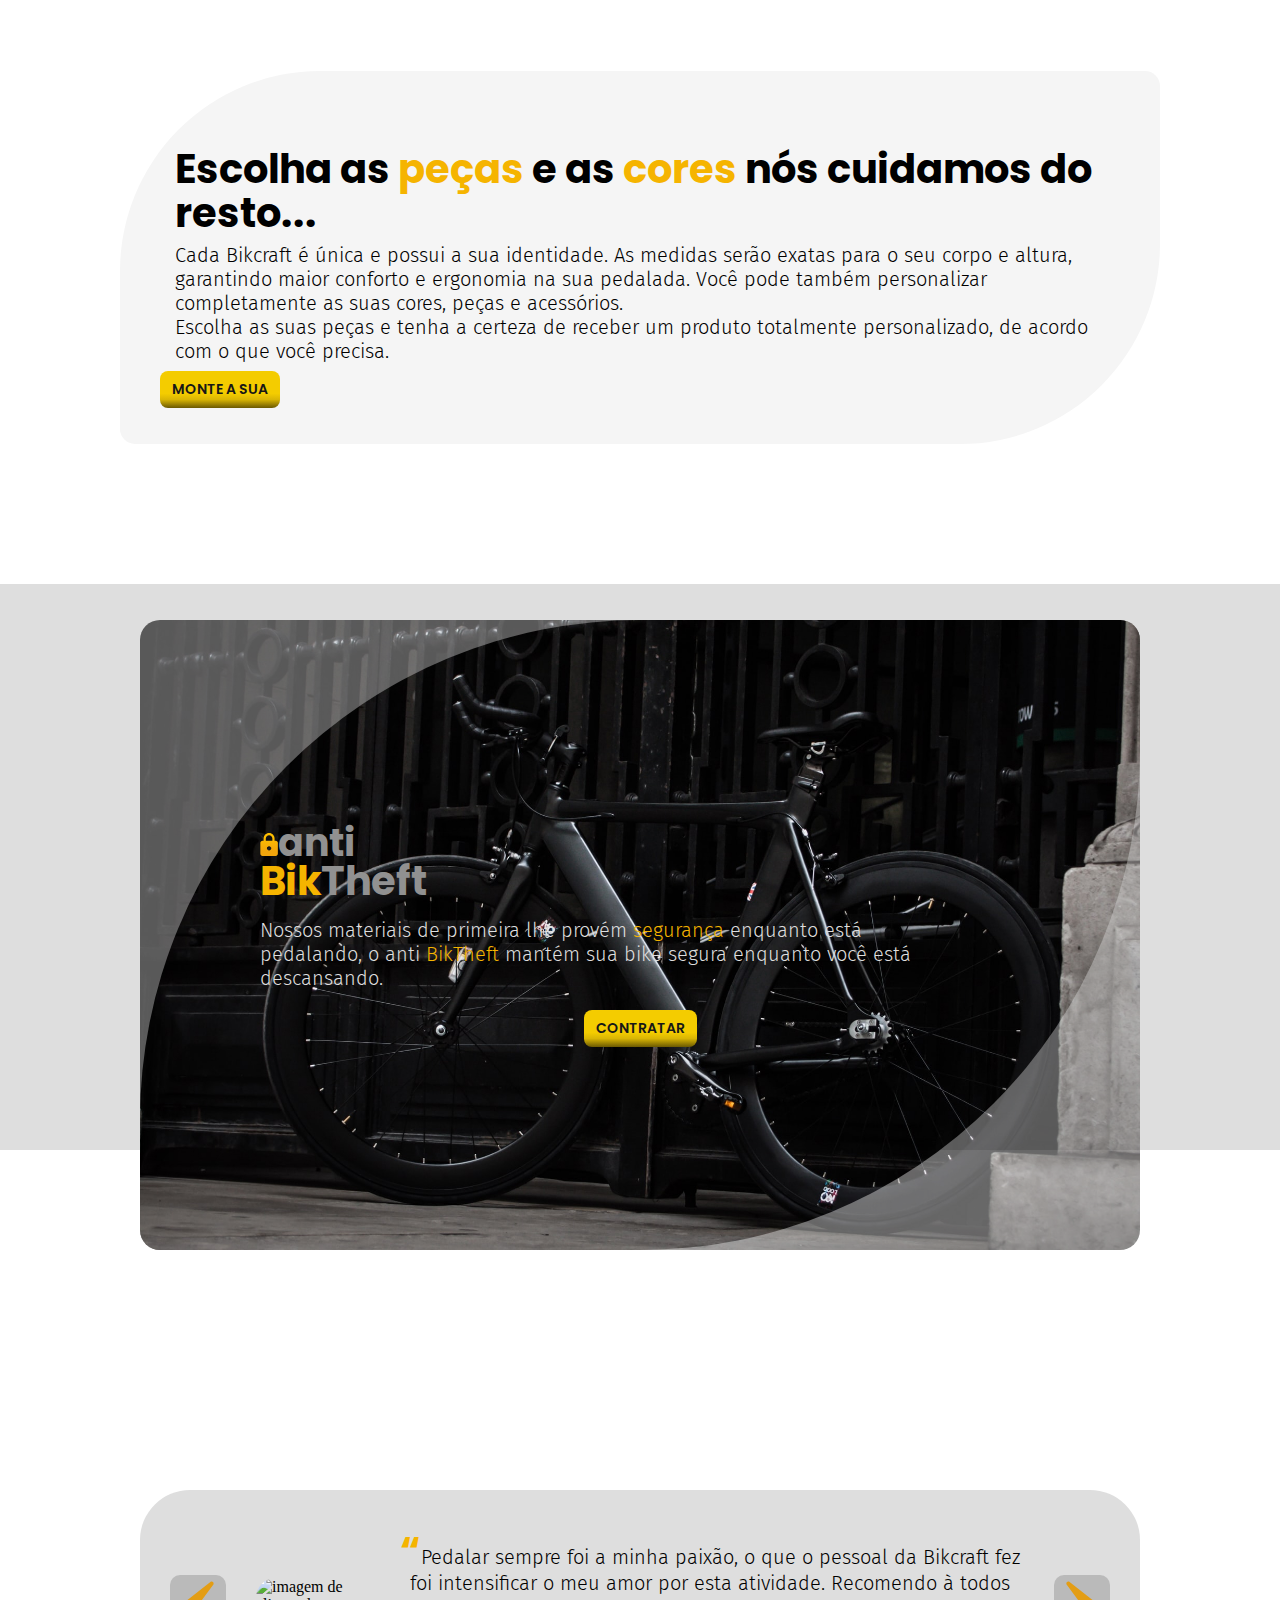
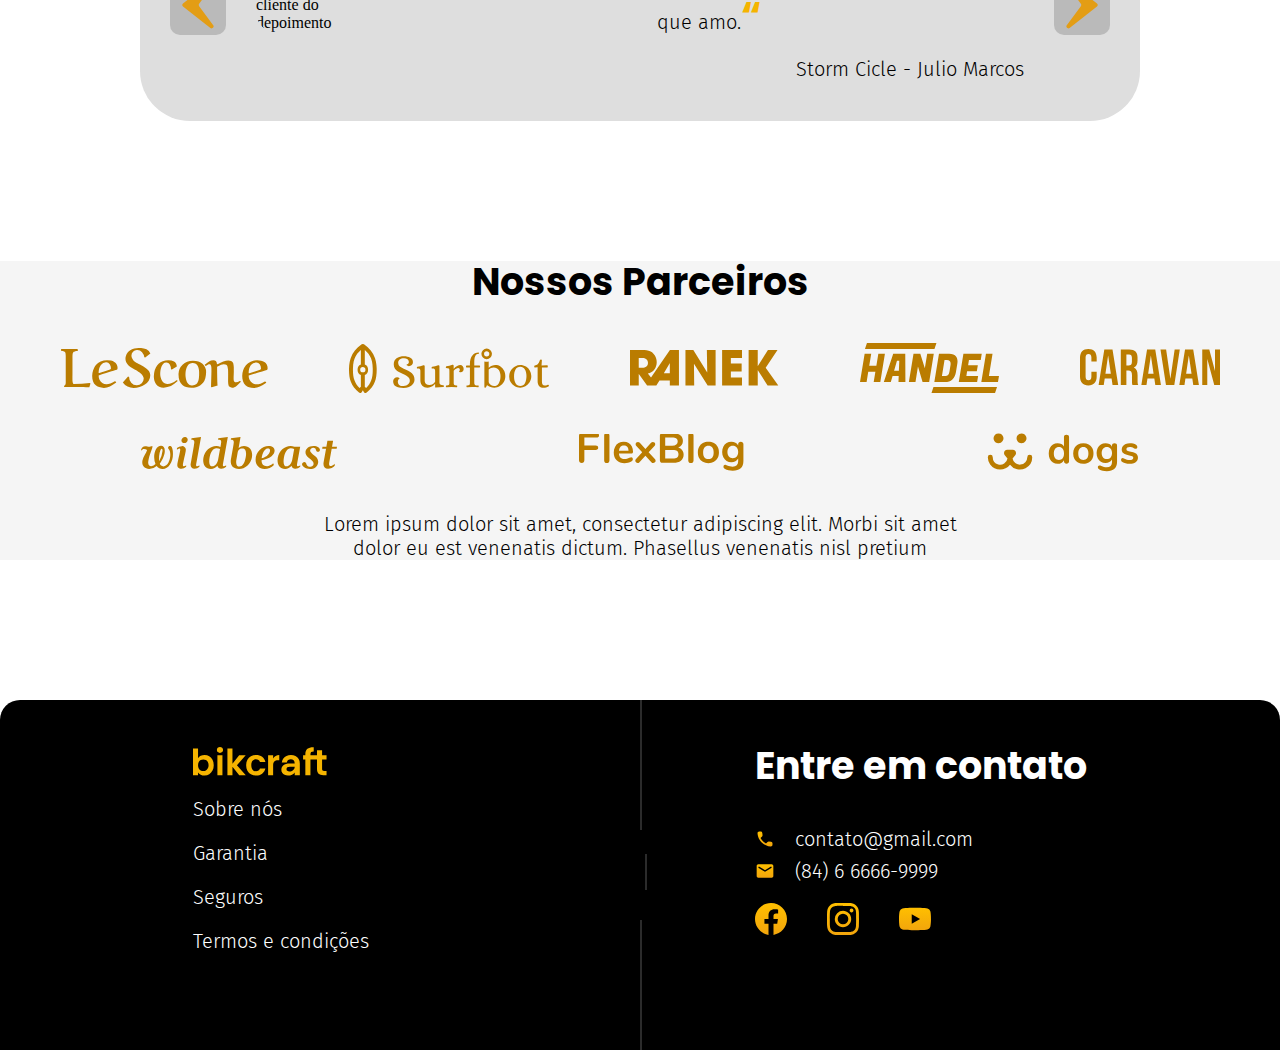
==== commit d1ceee4f: "Pagina 'Fale Conosco' iniciada. Adicionado novo componente 'Header-titulo'." ====
--- a/index.html
+++ b/index.html
@@ -22,7 +22,7 @@
         <ul class="nav-primaria">
           <li><a href="./bicicletas.html">Bicicletas</a></li>
           <li><a href="./seguros.html">Seguros</a></li>
-          <li><a href="#contato">Contato</a></li>
+          <li><a href="./contato.html">Contato</a></li>
         </ul>
       </nav>
     </div>
@@ -123,15 +123,15 @@
   <article class="biktheft-bg">
     <div class="biktheft-border">
       <div class="opacity"></div>
-        <div class="biktheft-container">
-          <div class="biktheft-titulo">
-            <h5 class="fonte-media">anti</h5>
-            <h3 class="fonte-grande">
-              <span class="cor-p1">Bik</span>Theft
-            </h3>
-          </div>
-          <p class="fonte-pequena">Nossos materiais de primeira lhe provém <span class="cor-p1">segurança</span> enquanto está pedalando, o anti <span class="cor-p1">BikTheft</span> mantém sua bike segura enquanto você está descansando.</p>
-          <a class="btn" href="">Contratar</a>
+      <div class="biktheft-container">
+        <div class="biktheft-titulo">
+          <h5 class="fonte-media">anti</h5>
+          <h3 class="fonte-grande">
+            <span class="cor-p1">Bik</span>Theft
+          </h3>
+        </div>
+        <p class="fonte-pequena">Nossos materiais de primeira lhe provém <span class="cor-p1">segurança</span> enquanto está pedalando, o anti <span class="cor-p1">BikTheft</span> mantém sua bike segura enquanto você está descansando.</p>
+        <a class="btn" href="">Contratar</a>
       </div>
     </div>
   </article>
--- a/style.css
+++ b/style.css
@@ -14,5 +14,7 @@
 @import "./termos/termos.css";
 /* Pagina Seguros */
 @import "./seguros/seguros.css";
+/* Pagina Contato */
+@import "./contato/contato.css";
 
 @import "./global/global.css";
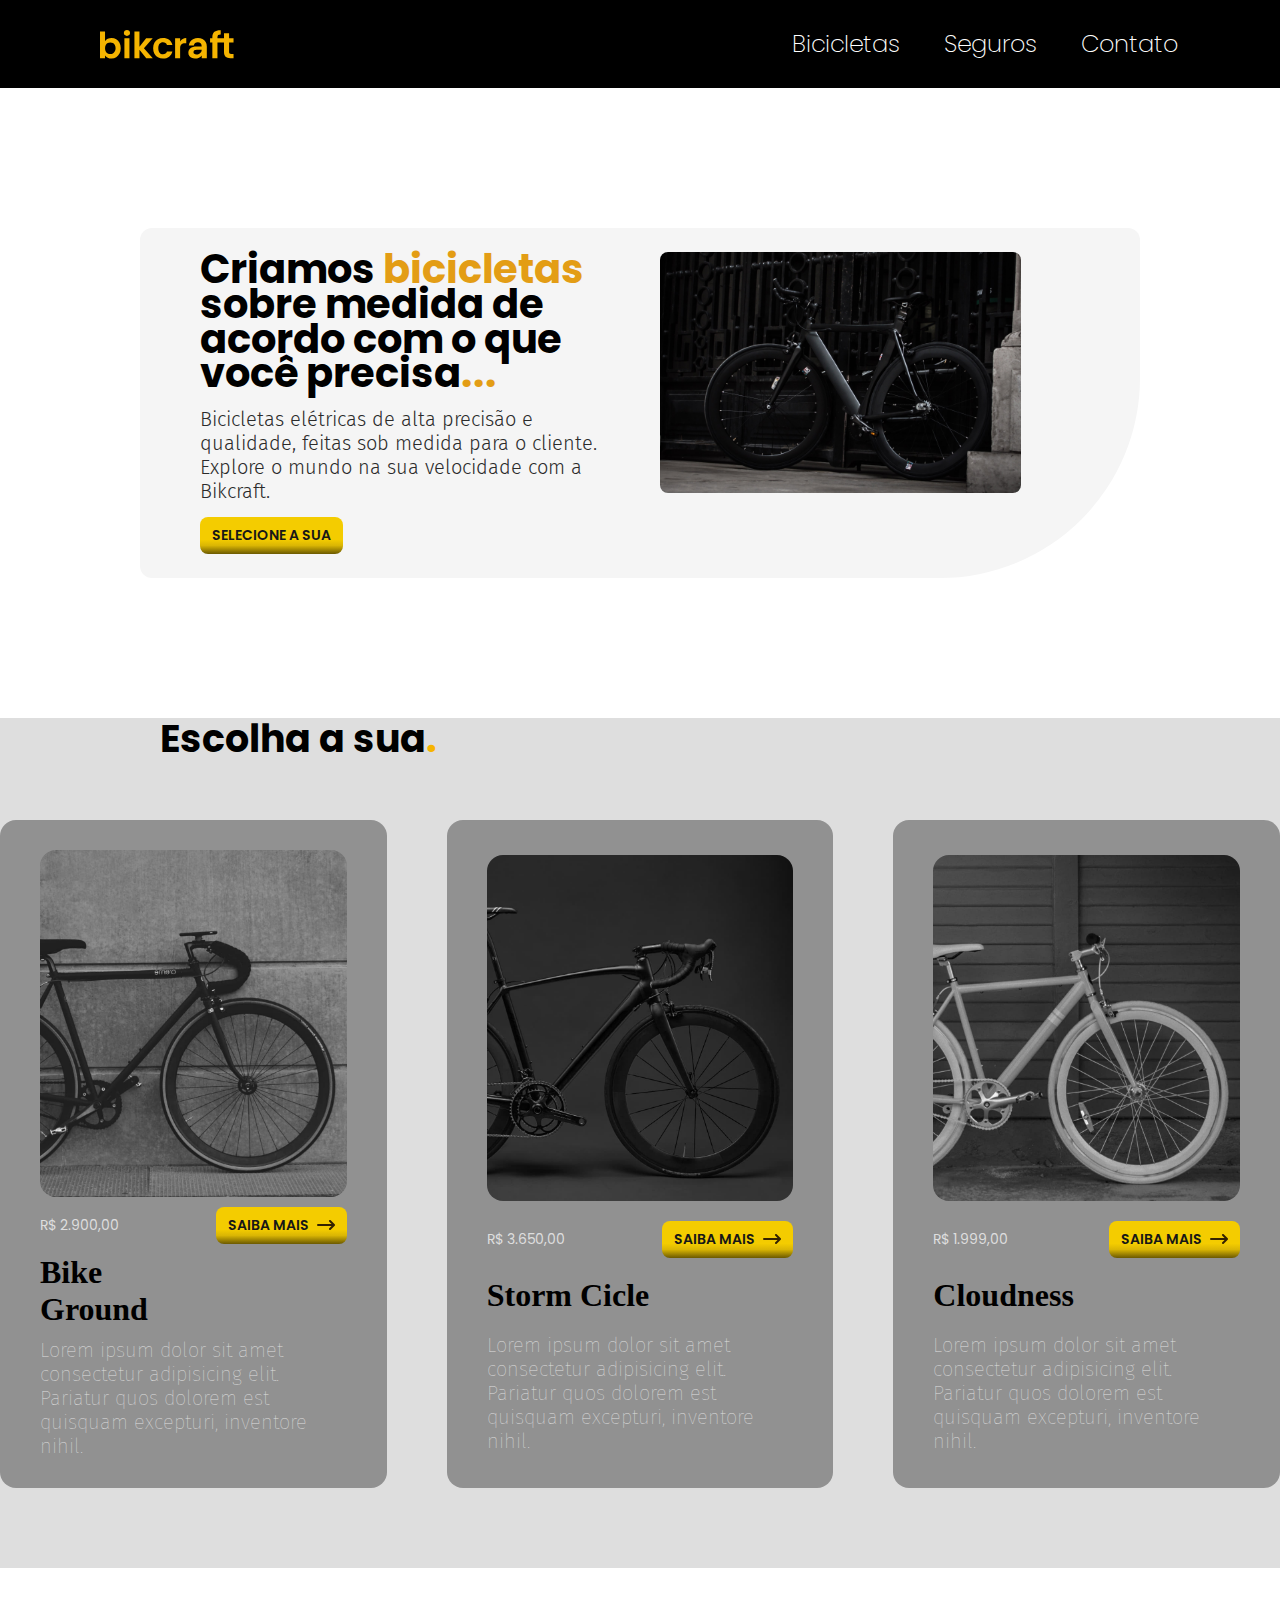
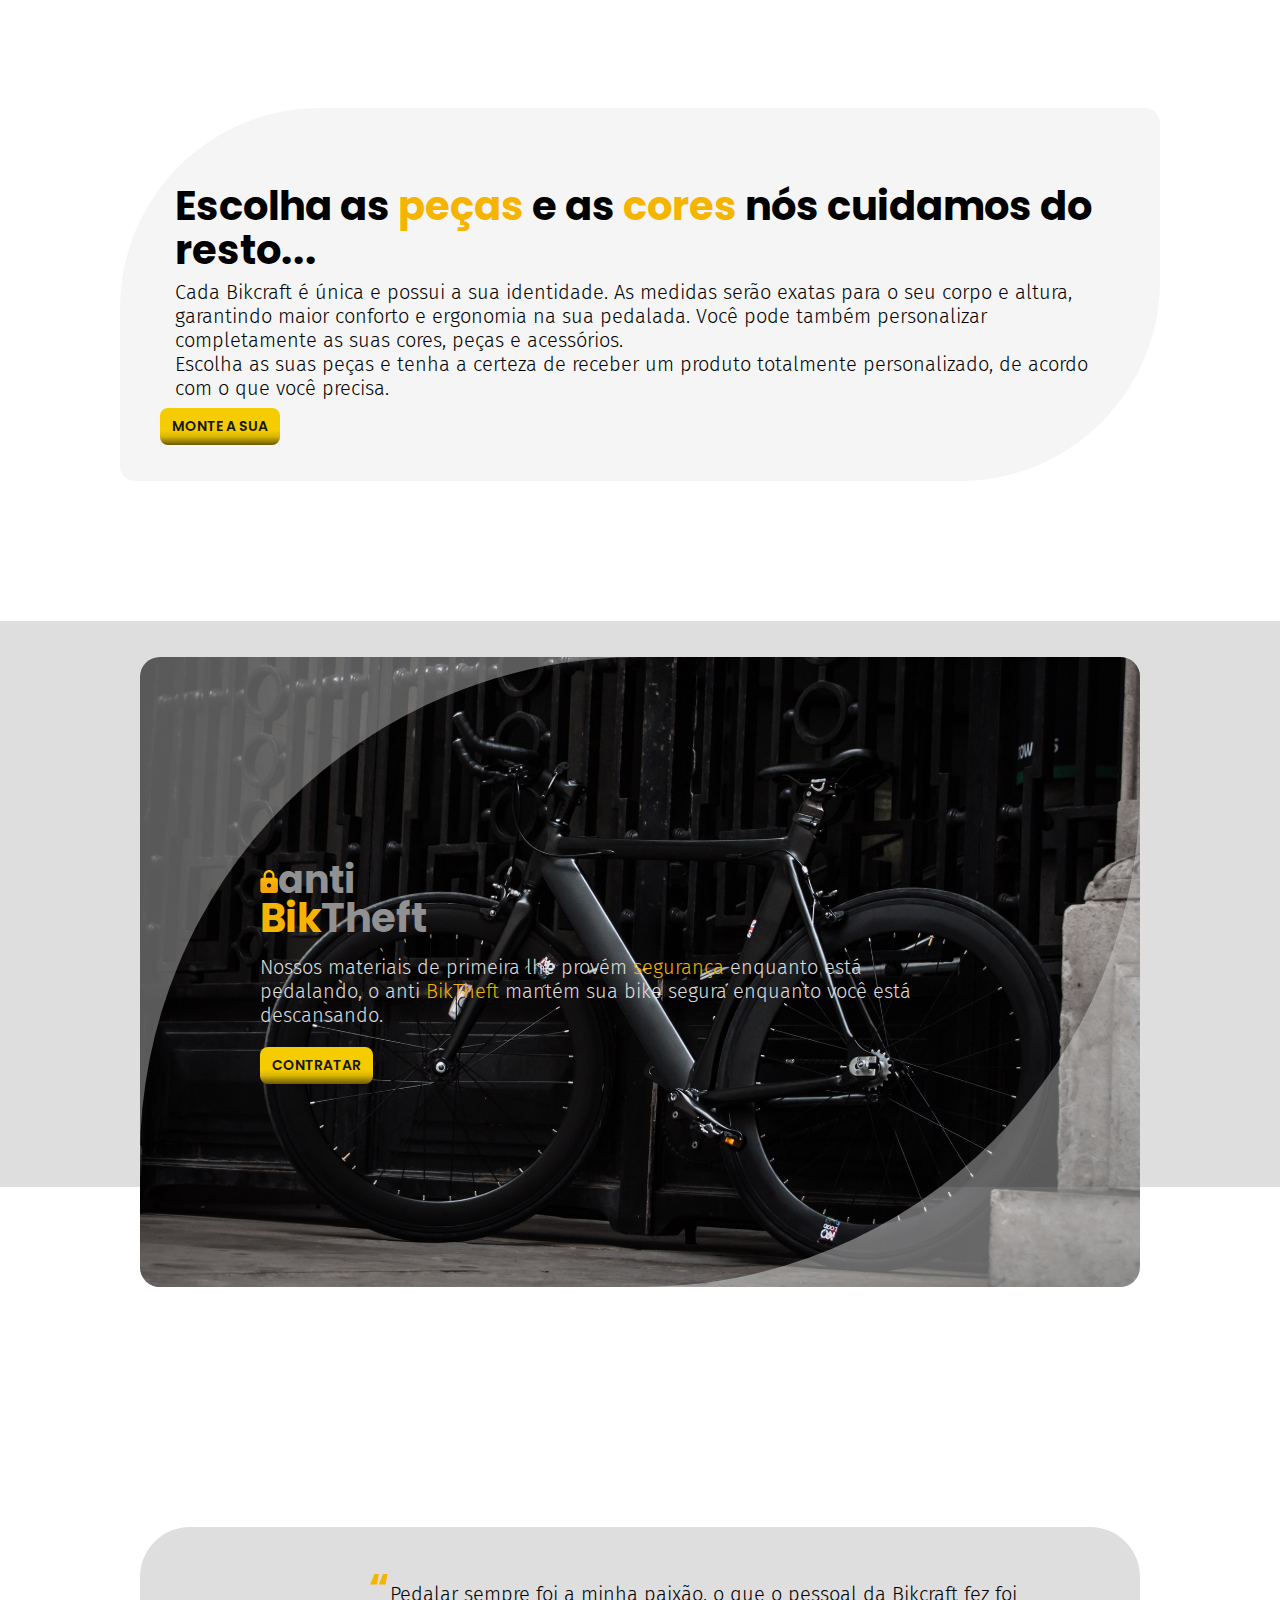
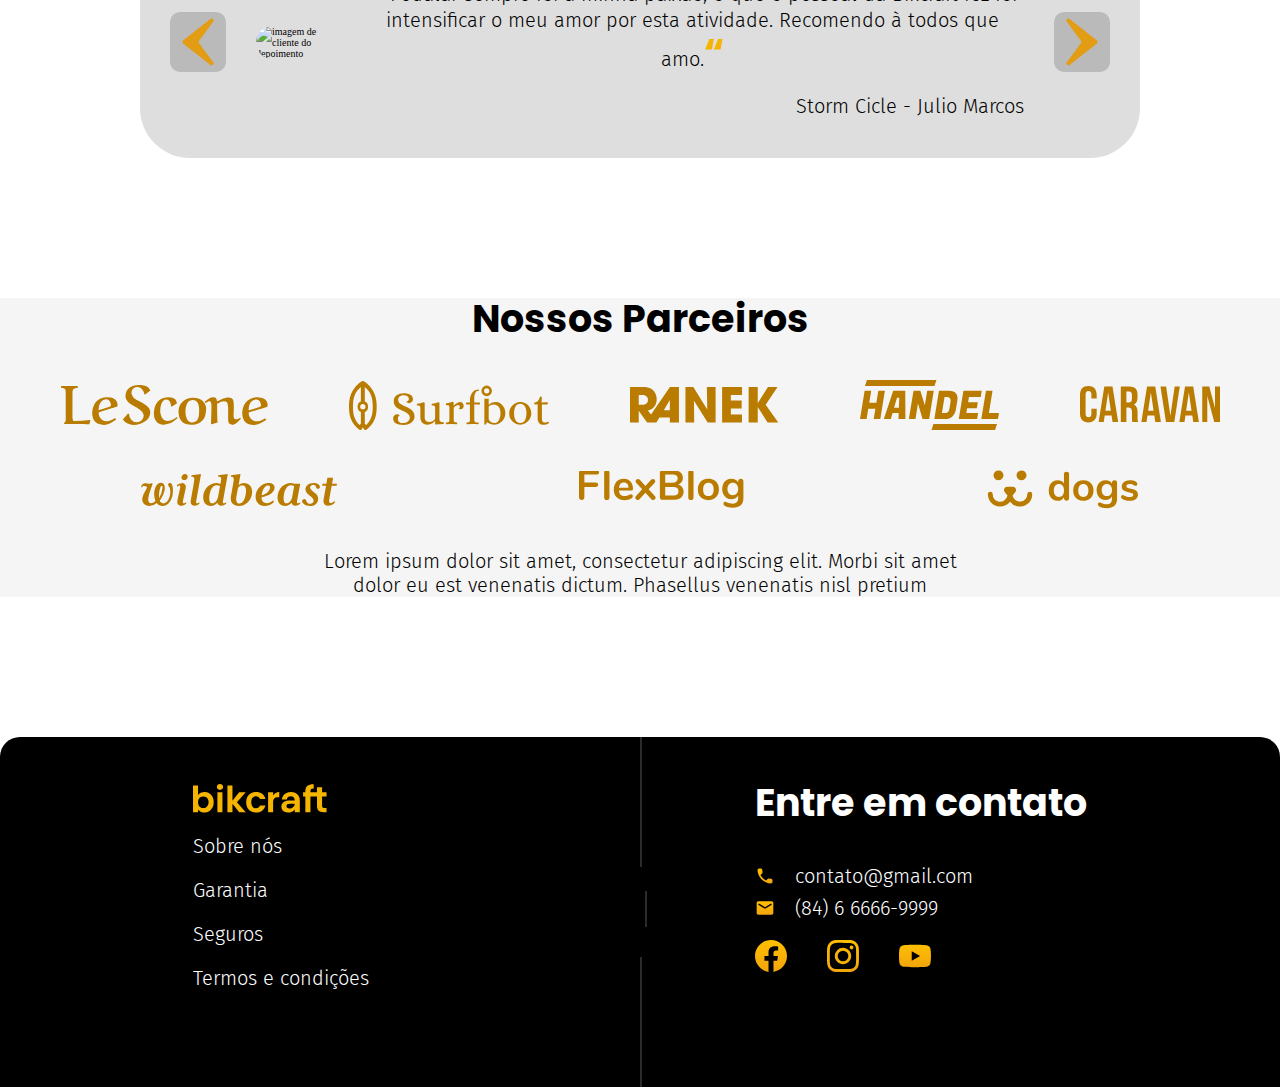
==== commit 0535a997: "pagina de cada bicicleta finalizadas, com responsivo. Navegacao por botos 'bicicletasList' finalizad" ====
--- a/index.html
+++ b/index.html
@@ -52,7 +52,7 @@
           <img src="./img/bicicletas/magic-home.jpg" alt="">
         </div>
         <p class="preco">R$ 2.900,00</p>
-        <a class="btn" href="./Bicicletas">Comprar</a>
+        <a class="btn seta" href="./bicicletas/magic.html">saiba mais</a>
         <h6>Bike Ground</h6>
         <p class="fonte-pequena">Lorem ipsum dolor sit amet consectetur adipisicing elit. Pariatur quos dolorem est quisquam excepturi, inventore nihil.</p>
       </li>
@@ -62,7 +62,7 @@
           <img src="./img/bicicletas/nimbus-home.jpg" alt="">
         </div>
         <p class="preco">R$ 3.650,00</p>
-        <a class="btn" href="./Bicicletas">Comprar</a>
+        <a class="btn seta" href="./bicicletas/stormCicle.html">saiba mais</a>
         <h6>Storm Cicle</h6>
         <p class="fonte-pequena">Lorem ipsum dolor sit amet consectetur adipisicing elit. Pariatur quos dolorem est quisquam excepturi, inventore nihil.</p>
       </li>
@@ -72,7 +72,7 @@
           <img src="./img/bicicletas/nebula-home.jpg" alt="">
         </div>
         <p class="preco">R$ 1.999,00</p>
-        <a class="btn" href="./Bicicletas">Comprar</a>
+        <a class="btn seta" href="./bicicletas/cloudness.html">saiba mais</a>
         <h6>Cloudness</h6>
         <p class="fonte-pequena">Lorem ipsum dolor sit amet consectetur adipisicing elit. Pariatur quos dolorem est quisquam excepturi, inventore nihil.</p>
       </li>
--- a/style.css
+++ b/style.css
@@ -16,5 +16,9 @@
 @import "./seguros/seguros.css";
 /* Pagina Contato */
 @import "./contato/contato.css";
+/* Pagina Bicicletas*/
+@import "./bicicletas/bicicletasPagina.css";
+/* Pagina Produtos*/
+@import "./bicicletas/magic.css";
 
 @import "./global/global.css";
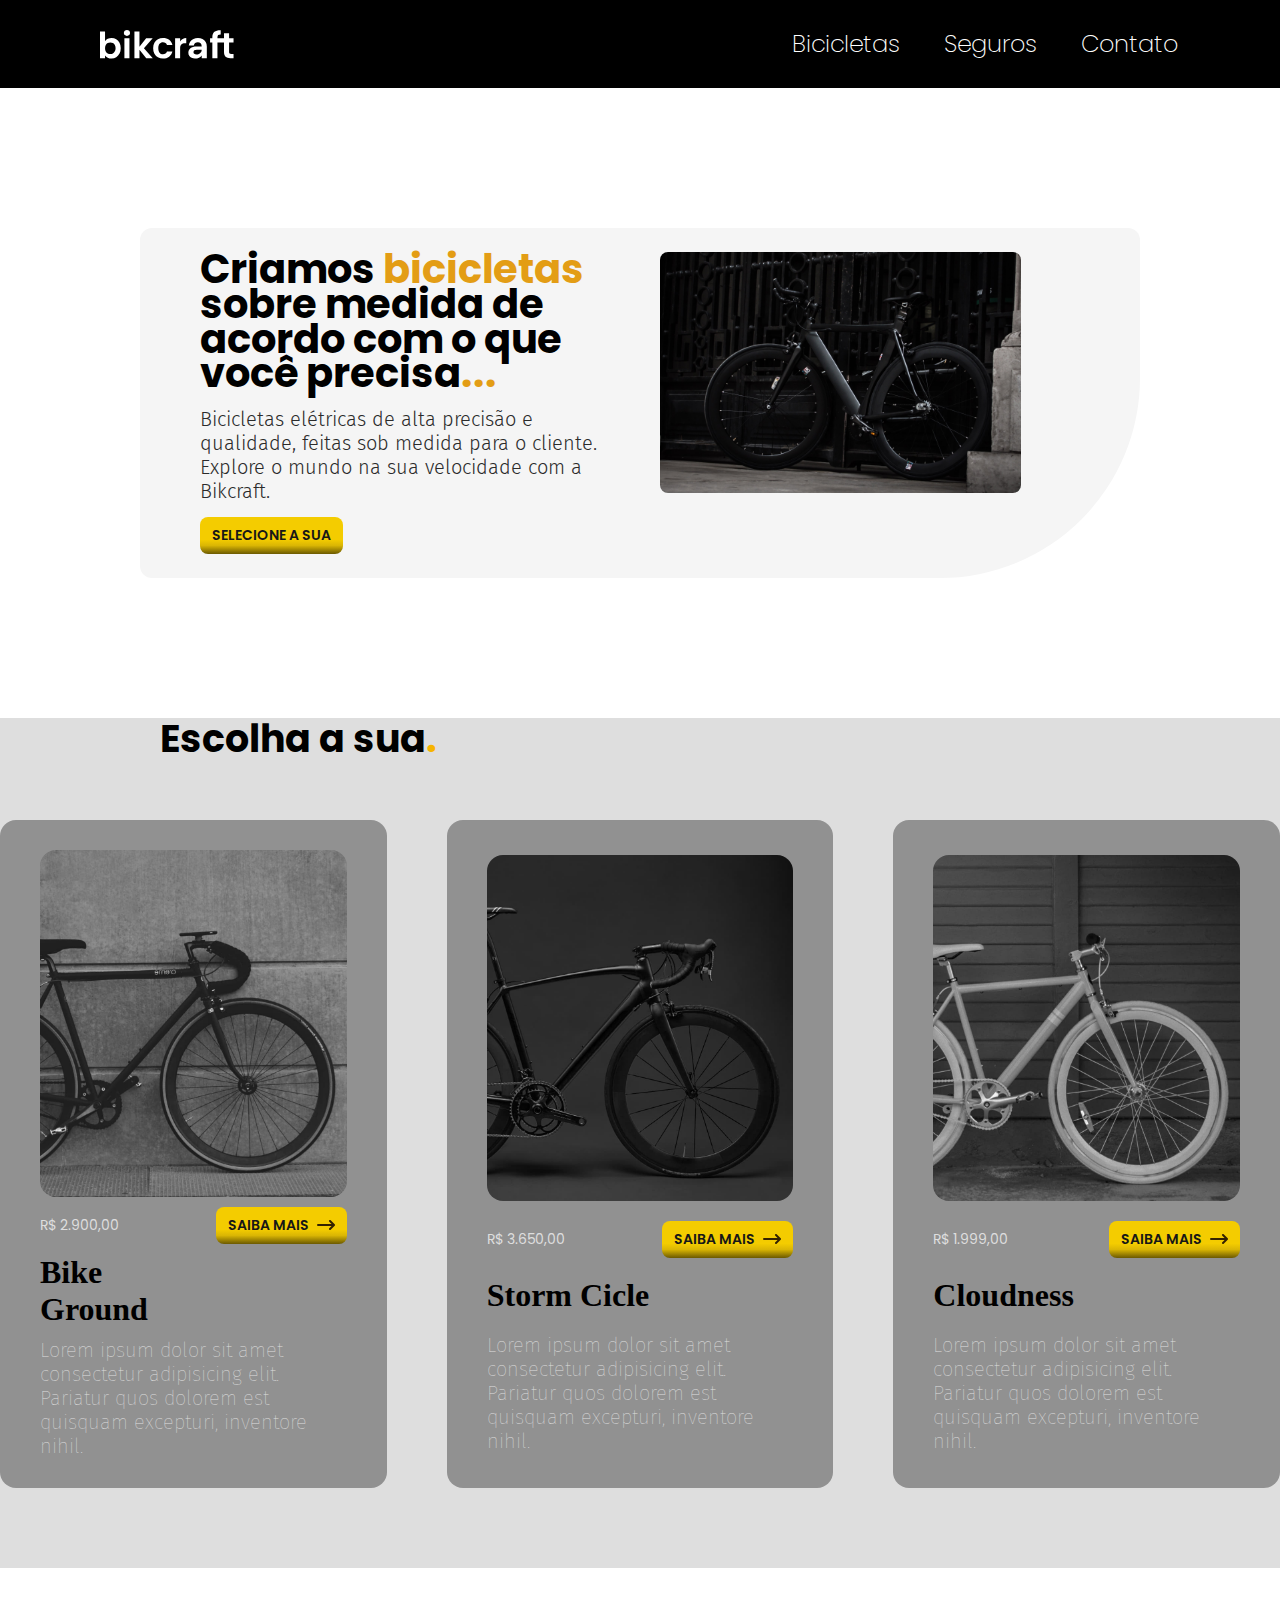
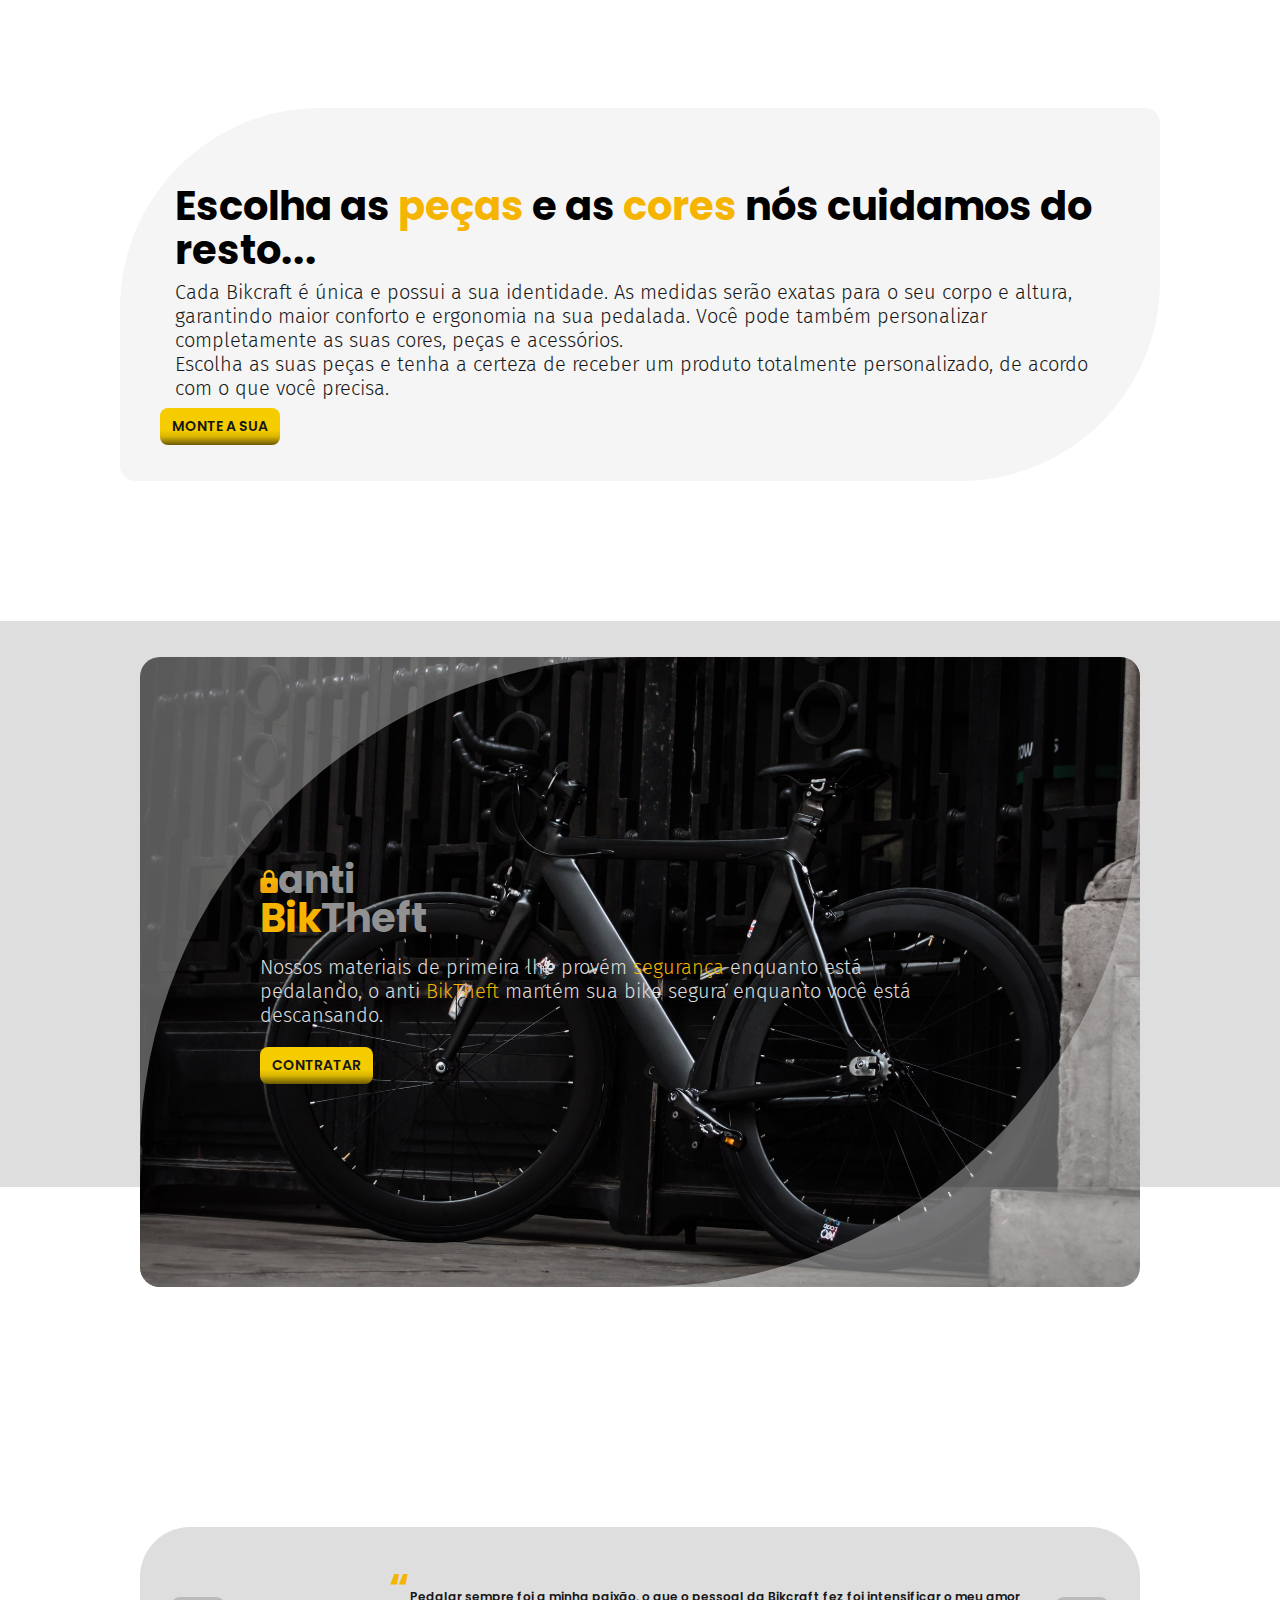
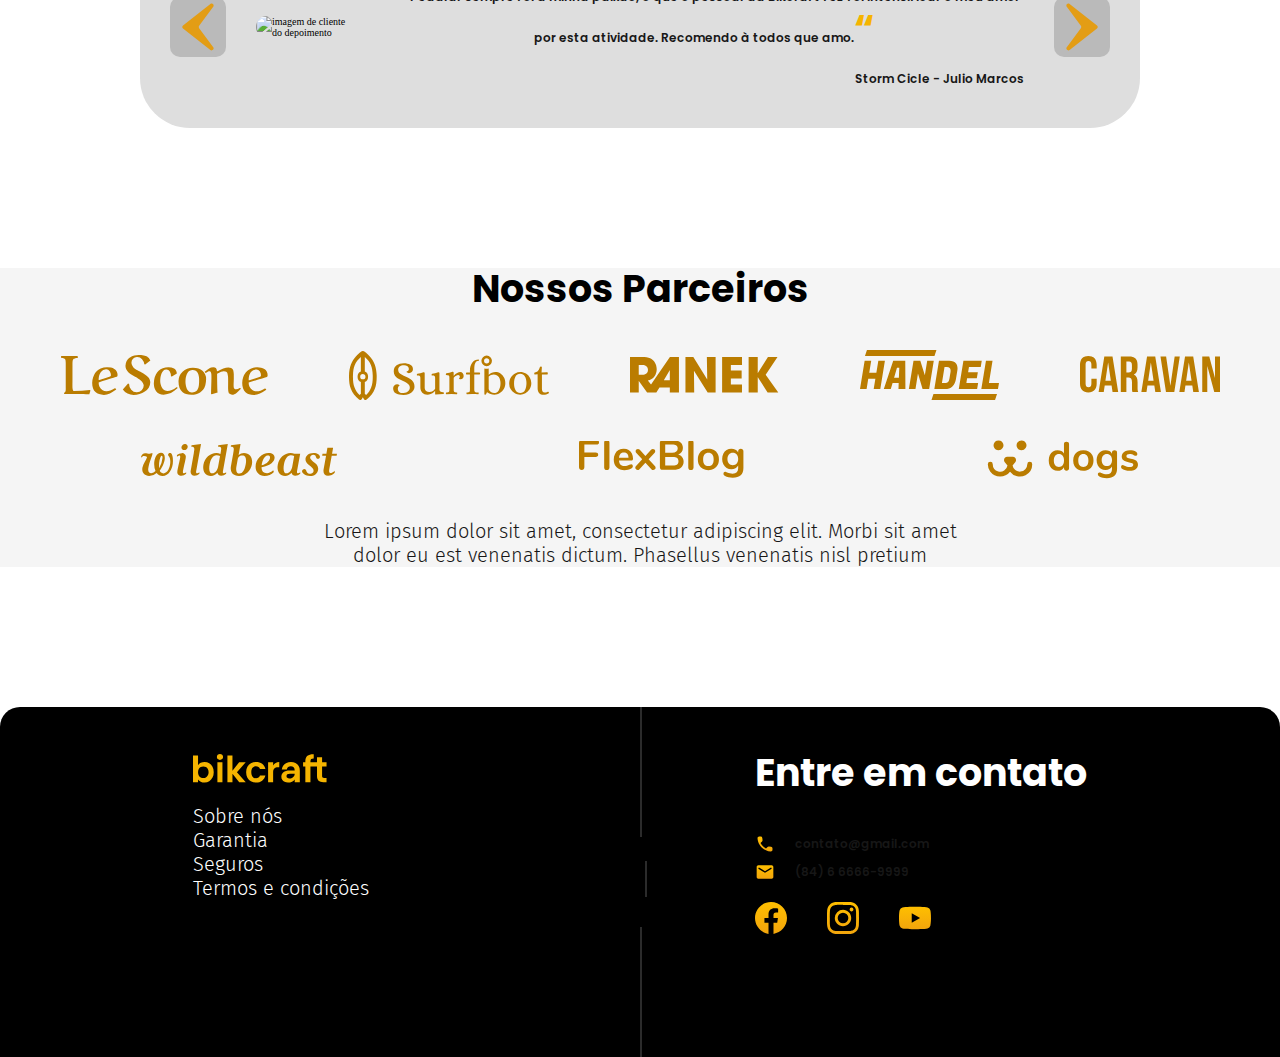
==== commit 1c3fdb5b: "todas a paginas finalizadas. Iniciado JavaScript" ====
--- a/index.html
+++ b/index.html
@@ -15,7 +15,7 @@
   <header class="header-bg">
     <div class="header">
       <a href="./">
-        <img src="img/bikcraft_amarelo.svg" alt="Logomarca Bikcraft">
+        <img class="logomarca" src="img/bikcraft_amarelo.svg" alt="Logomarca Bikcraft">
       </a>
 
       <nav aria-label="primaria">
@@ -174,10 +174,12 @@
       <div class="menu-footer cor-txt1 fonte-pequena">
         <a href="./"><img src="/img/bikcraft_amarelo.svg" alt="bikcraft">
         </a>
-        <li><a href="./sobre.html">Sobre nós</a></li>
-        <li><a href="./garantia.html">Garantia</a></li>
-        <li><a href="./seguros.html">Seguros</a></li>
-        <li><a href="./termos.html">Termos e condições</a></li>
+        <ul>
+          <li><a href="./sobre.html">Sobre nós</a></li>
+          <li><a href="./garantia.html">Garantia</a></li>
+          <li><a href="./seguros.html">Seguros</a></li>
+          <li><a href="./termos.html">Termos e condições</a></li>
+        </ul>
         </nav>
       </div>
 
@@ -201,6 +203,7 @@
       </div>
     </div>
   </footer>
+  <script src="./java/script.js"></script>
 </body>
 
 </html>--- a/style.css
+++ b/style.css
@@ -21,4 +21,7 @@
 /* Pagina Produtos*/
 @import "./bicicletas/magic.css";
 
+/* Pagina Orcamento*/
+@import "./orcamento/orcamento.css";
+
 @import "./global/global.css";
